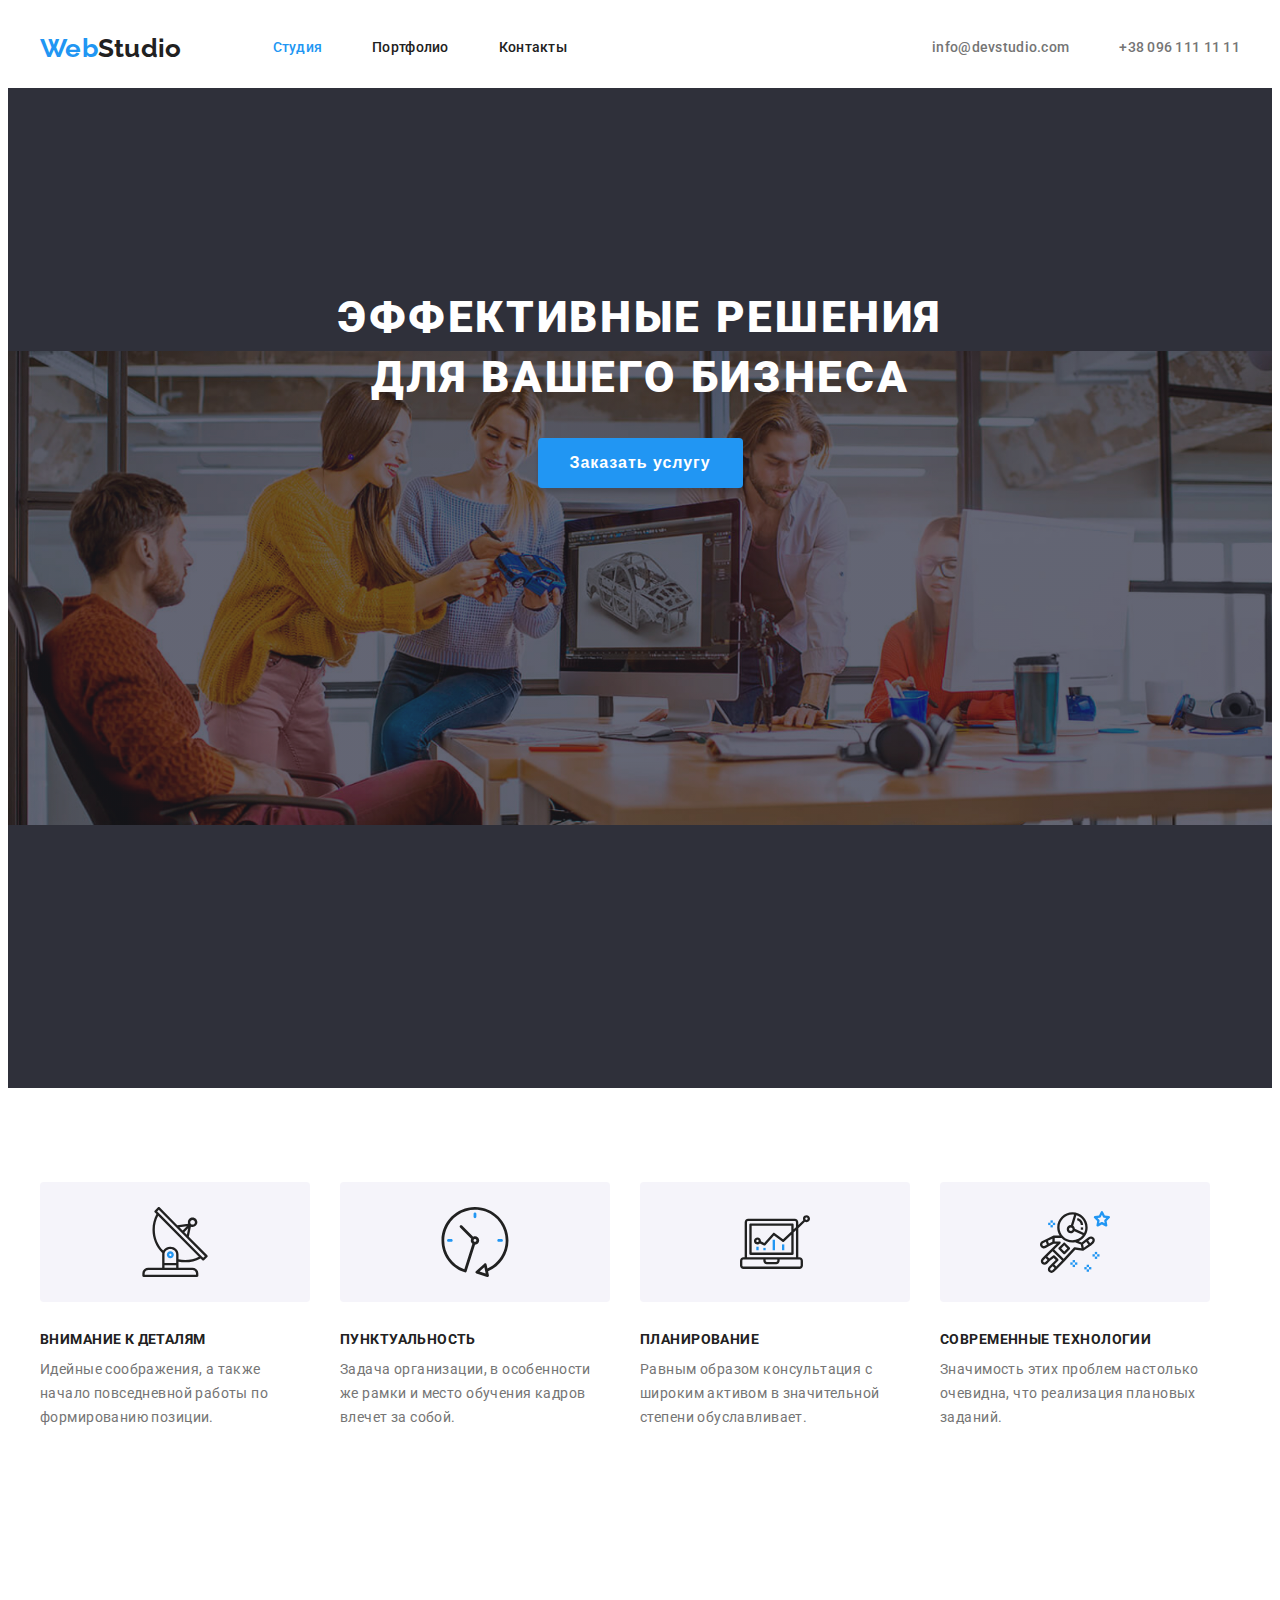
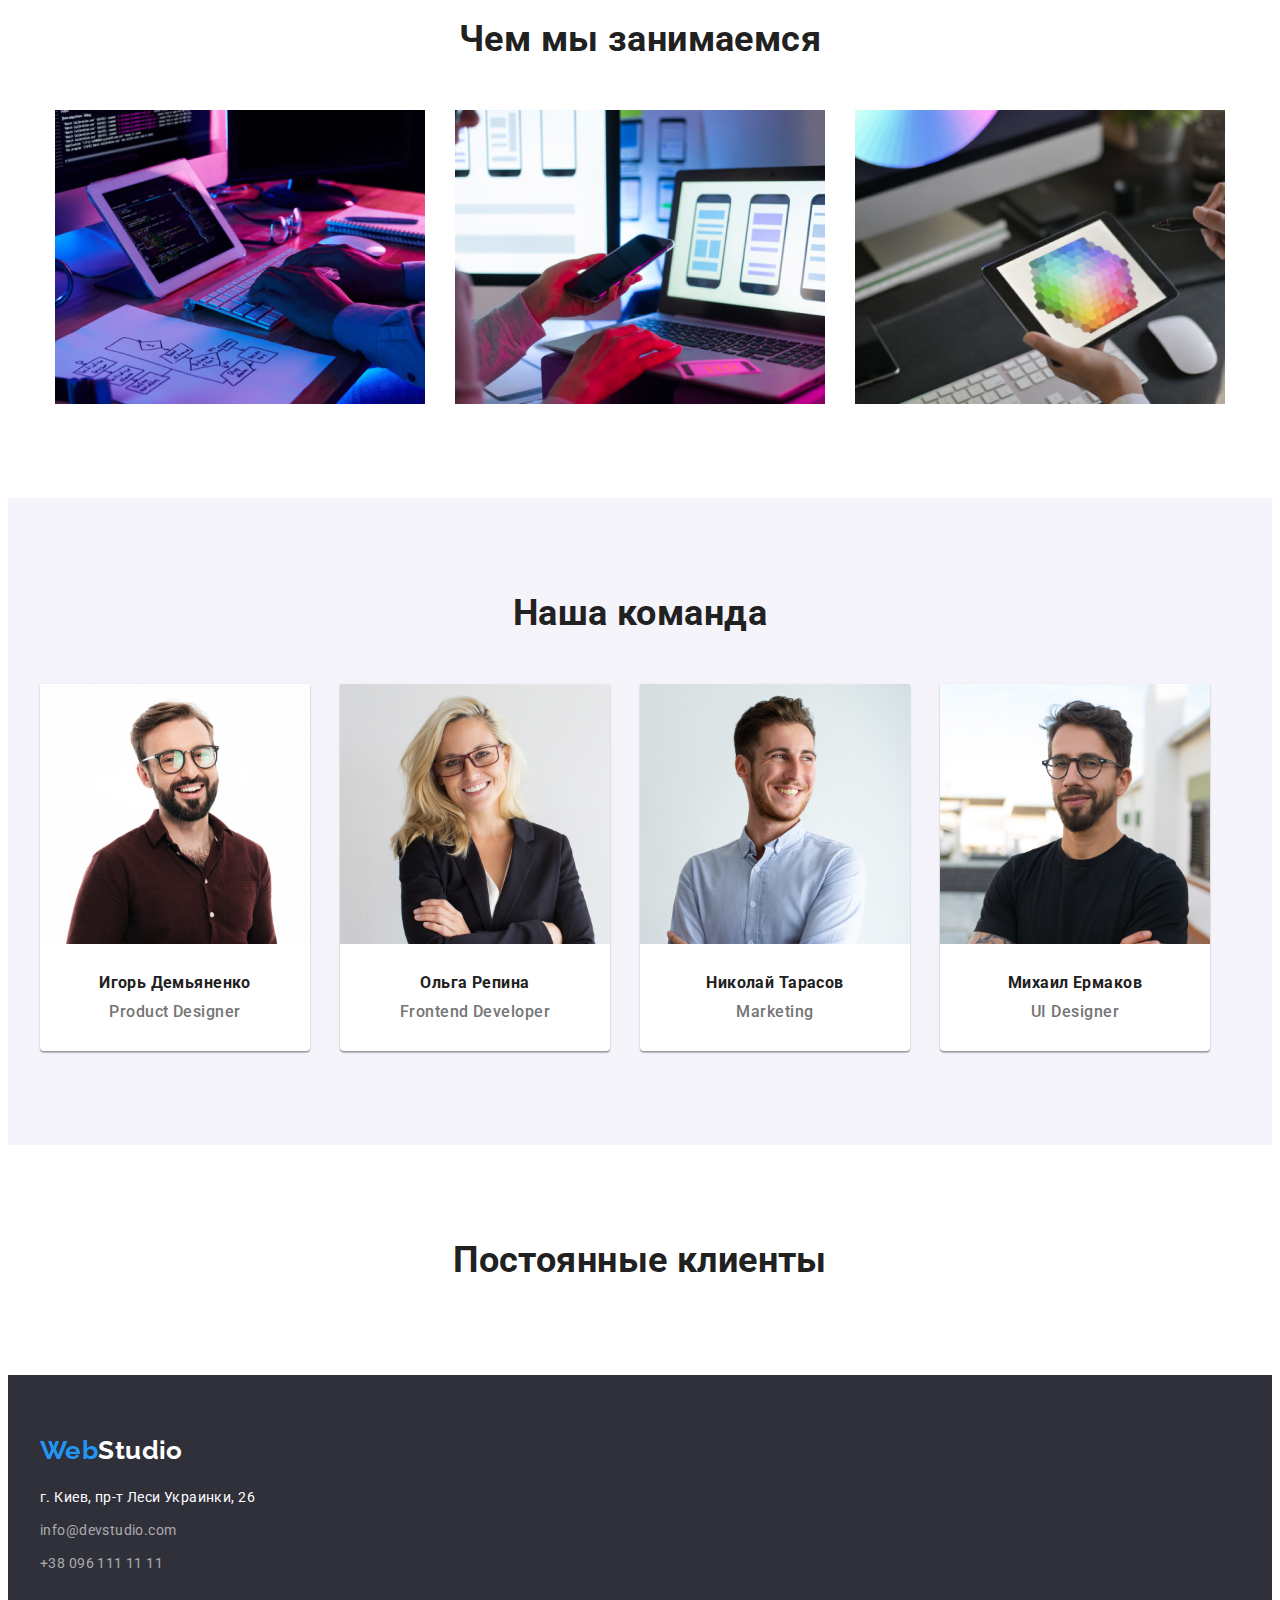
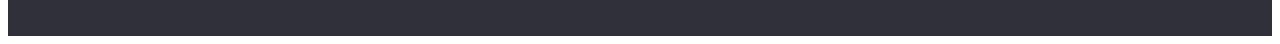
==== index.html @ 13dd937c "section clients added" ====
<!DOCTYPE html>
<html lang="ru">

<head>
    <meta charset="UTF-8">
    <meta name="viewport" content="width=device-width, initial-scale=1.0">
    <title>WebStudio</title>
    <link rel="stylesheet" href="https://cdnjs.cloudflare.com/ajax/libs/modern-normalize/1.0.0/modern-normalize.css"
        integrity="sha512-Zx6MlUMKSVJoQ+83OwhdILe8cSEsCzfqThJd7J/VA2UrK6Ctj85p+xzqfyuNXE5B1k25uUdmJ2OzItbBy9GHAQ=="
        crossorigin="anonymous" />
    <link rel="preconnect" href="https://fonts.gstatic.com">
    <link
        href="https://fonts.googleapis.com/css2?family=Raleway:wght@700&family=Roboto:wght@400;500;700;900&display=swap"
        rel="stylesheet">
    <link rel="stylesheet" href="css/styles.css">
</head>

<body>
    <!--header-->
    <header class="page-header">
        <div class="container">
            <nav class="site-nav">
                <a href="./index.html" class="site-nav-logo"><span class="current">Web</span><span
                        class="primarycolor">Studio</span></a>
                <ul class="list site-nav-pages">
                    <li class="item"><a class="link current" href="#">Студия</a></li>
                    <li class="item"><a class="link primarycolor" href="./portfolio.html">Портфолио</a></li>
                    <li class="item"><a class="link primarycolor" href="#">Контакты</a></li>
                </ul>
                <!--contacts-->
                <ul class="contacts list">
                    <li class="item"><a class="link sitecolor" href="mailto:info@devstudio.com">info@devstudio.com</a>
                    </li>
                    <li class="item"><a class="link sitecolor" href="tel:+380961111111">+38 096 111 11 11</a></li>
                </ul>
            </nav>
        </div>
    </header>

    <!-- main -->
    <main>
        <!--hero  -->
        <section class="section hero">
            <div class="container">
                <div class="hero-content centered">
                    <h1 class="hero-title">Эффективные решения для вашего бизнеса</h1>
                    <button type="button" class="hero-button">Заказать услугу</button>
                </div>
            </div>
        </section>

        <!-- advantages -->
        <section class="section advantages">
            <div class="container ">
                <h2 class="primary-textcolor title">Преимущества</h2>
                <ul class="list advantages-list">
                    <li class="item item-details">
                        <h3 class="advantages-title primary-textcolor">Внимание к деталям</h3>
                        <p>Идейные соображения, а также начало повседневной работы по формированию позиции.</p>
                    </li>
                    <li class="item item-punktuality">
                        <h3 class="advantages-title primary-textcolor"> Пунктуальность</h3>
                        <p>Задача организации, в особенности же рамки и место обучения кадров влечет за собой.</p>
                    </li>
                    <li class="item item-planning">
                        <h3 class="advantages-title primary-textcolor">Планирование</h3>
                        <p>Равным образом консультация с широким активом в значительной степени обуславливает.</p>
                    </li>
                    <li class="item item-moderntech">
                        <h3 class="advantages-title primary-textcolor">Современные технологии</h3>
                        <p>Значимость этих проблем настолько очевидна, что реализация плановых заданий.</p>
                    </li>
                </ul>
            </div>
        </section>

        <!--what we do-->
        <section class="section what-we-do">
            <div class="container">
                <h2 class="primary-textcolor what-we-do-title">Чем мы занимаемся</h2>
                <ul class="list">
                    <li class="item"><img src="./images/studio/whatwedo1.jpg" alt="desktop decisions" width="370"
                            height="294"></li>
                    <li class="item"><img src="./images/studio/whatwedo2.jpg" alt="mobile decisions" width="370"
                            height="294"></li>
                    <li class="item"><img src="./images/studio/whatwedo3.jpg" alt="tablet decisions" width="370"
                            height="294"></li>
                </ul>
            </div>
        </section>

        <!--our team-->
        <section class="section our-team">
            <div class="container">
                <h2 class="primary-textcolor  our-team-title">Наша команда</h2>
                <ul class="our-team-list list">
                    <li class="centered item">
                        <img src="./images/studio/team1.jpg" alt="фото Игоря Демьяненко" width="270" height="260">
                        <div class="ourteam-text-block">
                            <h3 class="primary-textcolor title">Игорь Демьяненко </h3>
                            <p class="our-team-description" lang="en"> Product Designer </p>
                        </div>
                    </li>
                    <li class="centered item">
                        <img src="./images/studio//team2.jpg" alt="фото Ольги Репиной" width="270" height="260">
                        <div class="ourteam-text-block">
                            <h3 class="primary-textcolor title">Ольга Репина </h3>
                            <p class="our-team-description" lang="en">Frontend Developer</p>
                        </div>
                    </li>
                    <li class="centered item">
                        <img src="./images/studio//team3.jpg" alt="фото Николая Тарасова" width="270" height="260">
                        <div class="ourteam-text-block">
                            <h3 class="primary-textcolor title">Николай Тарасов </h3>
                            <p class="our-team-description" lang="en">Marketing </p>
                        </div>
                    </li>
                    <li class="centered item">
                        <img src="./images/studio/team4.jpg" alt="фото Михаила Ермакова" width="270" height="260">
                        <div class="ourteam-text-block">
                            <h3 class="primary-textcolor title">Михаил Ермаков</h3>
                            <p class="our-team-description" lang="en">UI Designer</p>
                        </div>
                    </li>
                </ul>
            </div>
        </section>

        <section class="section clients">
            <div class="container">
                <h2 class="primary-textcolor">Постоянные клиенты</h2>
                <ul class="list">
                    <li><a href=""></a></li>
                    <li><a href=""></a></li>
                    <li><a href=""></a></li>
                    <li><a href=""></a></li>
                    <li><a href=""></a></li>
                    <li><a href=""></a></li>
                </ul>
            </div>
        </section>

    </main>

    <!--footer-->
    <footer class="footer">
        <div class="container">
            <a href="./index.html" class="site-nav-logo"><span class="current">Web</span>Studio</a>
            <address class="footer-adress fontstyle-norm">
                <p class="footer-mainaddress">г. Киев, пр-т Леси Украинки, 26</p>
                <ul class="footer-address-list list">
                    <li><a href="mailto:info@devstudio.com">info@devstudio.com</a></li>
                    <li><a href="tel:+380961111111">+38 096 111 11 11</a></li>
                </ul>
            </address>
        </div>
    </footer>

</body>

</html>
---- css/styles.css ----
/* css переменные */
:root {
  --primary-text-color: #212121;
  --text-color: #757575;
  --hero-title: #ffffff;
  --whitecolor: #ffffff;
  --accent-color: #2196f3;
  --address-color: rgba(255, 255, 255, 0.6);

  --primary-bg-color: #ffffff;
  --second-bg-color: #2f303a;
  --third-bg-color: #F5F4FA;
  --hero-gredient: rgba(47, 48, 58, 0.4);
  --filter-btn-bg-color: #F5F4FA;

  --border-color-portfolio: #EEEEEE;

  --normal-font-size: 14px;
}

/* сброс маркеров списка */
.list {
  list-style: none;
  padding: 0;
  margin: 0;
}

/* сброс декораций cсылок */
a {
  display: block;
  text-decoration: none;
  color: var(--primary-text-color);
}

img {
  display: block;
  max-width: 100%;
  height: auto;
  /* outline: 1px solid red; */
}

.current {
  color: var(--accent-color);
}

.sitecolor {
  color: var(--text-color);
}

.fontstyle-norm {
  font-style: normal;
}

.primary-textcolor {
  color: var(--primary-text-color);
}

/* class for centering all content for parent block */
.centered {
  text-align: center;
}

button {
  cursor: pointer;
}

/* body */
body {
  background-color: var(--primary-bg-color);
  color: var(--text-color);

  font-family: Roboto, sans-serif;
  font-size: var(--normal-font-size);
  line-height: 1.71;
  letter-spacing: 0.03em;
}

h2 {
  font-size: 36px;
  font-weight: bold;
  line-height: 1.17;
  text-align: center;
}

h3 {
  font-size: 14px;
  font-weight: bold;
  line-height: 1.14;
  text-transform: uppercase;
}

h2,
h3,
p {
  margin-top: 0;
  margin-bottom: 0;
}

.container {
  margin: 0 auto;
  width: 1200px;
  padding-left: 15px;
  padding-right: 15px;
  /* text-align: center; */
  /* outline: 1px solid firebrick; */
}

.section {
  padding-bottom: 94px;
  padding-top: 94px;
  /* outline: 1px solid salmon; */
}

/* header */
.list a:hover,
.list a:focus,
.footer address a:hover,
.footer address a:focus {
  color: var(--accent-color);
}

/* site-nav */
.site-nav {
  display: flex;
  align-items: center;
}

.site-nav-pages {
  display: flex;
}

.site-nav-pages .item:not(:last-child) {
  margin-right: 50px;
}

/* .site-nav-pages .item + .item{
  margin-left: 50px;
} */

.site-nav .link {
  display: block;
  padding-top: 32px;
  padding-bottom: 32px;
}

/* site logo */
.site-nav-logo {
  display: block;
  margin-right: 91px;

  font-family: Raleway, sans-serif;
  font-weight: bold;
  font-size: 26px;
  line-height: 1.19;
}

.contacts {
  display: flex;
  margin-left: auto;
}

.contacts .item+.item {
  margin-left: 50px;
}

/* всем у кого сверху по-соседству класс item */

/* site navigation */
.site-nav,
.contacts {
  font-weight: 500;
  line-height: 1.14;
  letter-spacing: 0.02em;
}

/* hero */
.hero {
  height: 600px;
  max-width: 1600px;
  padding-top: 200px;
  padding-bottom: 200px;
  margin-left: auto;
  margin-right: auto;

  background-color: var(--second-bg-color);
  background-image: linear-gradient(to right,
      var(--hero-gredient),
      var(--hero-gredient)),
    url(../images/studio/ourteam.jpg);
  background-repeat: no-repeat;
  background-position: center;
  background-size: contain;
}

.hero-content {
  width: 696px;
  margin: 0 auto;
}

/* h1 hero */
.hero-title {
  margin-top: 0;
  margin-bottom: 30px;

  color: var(--hero-title);

  font-weight: 900;
  font-size: 44px;
  line-height: 1.36;
  text-align: center;
  letter-spacing: 0.06em;
  text-transform: uppercase;
}

.hero-button {
  min-width: 200px;
  border: 0;
  border-radius: 4px;

  padding-top: 10px;
  padding-bottom: 10px;
  padding-left: 32px;
  padding-right: 32px;

  color: var(--whitecolor);
  background-color: var(--accent-color);
  box-shadow: 0px 4px 4px rgba(0, 0, 0, 0.15);

  font-weight: bold;
  font-size: 16px;
  line-height: 1.87;
  align-items: center;
  text-align: center;
  letter-spacing: 0.06em;
}

/* advantages */
.advantages .title {
  display: none;
}

.advantages-list {
  display: flex;
}

.advantages .item {
  width: 270px;
}

.advantages-title {
  margin-bottom: 10px;
}

.advantages .item+.item {
  margin-left: 30px;
}

.advantages-list .item::before {
  display: block;
  content: "";
  height: 120px;
  width: 270px;
  margin-bottom: 30px;
  border-radius: 4px;

  background-color: var(--filter-btn-bg-color);
  /* background-size: contain; */
  background-repeat: no-repeat;
  background-position: center;
}

.item-details::before{
  background-image: url(../images/studio/advantages-antenna.svg);
}

.item-punktuality::before {
  background-image: url(../images/studio/advantages-clock.svg);
}

.item-planning::before {
  background-image: url(../images/studio/advantages-diagram.svg);
}

.item-moderntech::before {
  background-image: url(../images/studio/advantages-astronaut.svg);
}


/* what we do section*/
.what-we-do .list {
  display: flex;
  justify-content: center;
}

.what-we-do .item:not(:last-child) {
  margin-right: 30px;
}

.what-we-do-title,
.our-team-title {
  margin-bottom: 50px;
}

/* our team */
.our-team {
  padding-top: 94px;
  padding-bottom: 94px;
  background-color: var(--third-bg-color);
}

.our-team-list {
  display: flex;
}

.our-team-list .item {
  background-color: var(--whitecolor);
  box-shadow: 0px 1px 3px rgba(0, 0, 0, 0.12),
    0px 1px 1px rgba(0, 0, 0, 0.14),
    0px 2px 1px rgba(0, 0, 0, 0.2);
  border-radius: 0px 0px 4px 4px;
}

.ourteam-text-block {
  padding-top: 30px;
  padding-bottom: 30px;
}

.our-team .item:not(:last-child) {
  margin-right: 30px;
}

.our-team-list .title{
  font-size: 16px;
  text-transform: unset;
  margin-bottom: 10px;
}

.our-team-description {
  font-size: 16px;
  font-weight: 500;
  line-height: 1.19;
  letter-spacing: 0.03em;
}

/* clients */


/* footer */
.footer {
  background-color: var(--second-bg-color);
  padding-top: 60px;
  padding-bottom: 60px;
}

.footer,
.footer a {
  color: var(--whitecolor);
}

.footer-address-list a {
  color: var(--address-color)
}

.footer .site-nav-logo {
  margin-right: 0;
  margin-bottom: 20px;
}

.footer-mainaddress,
.footer-address-list li:first-child {
  margin-bottom: 9px;
}

/* portfolio styles */
.portfolio button:hover,
.portfolio button:focus {
  background-color: var(--accent-color);
  color: var(--whitecolor);
}

.portfolio h1 {
  display: none;
}

/* filter buttons */
.filter-list {
  display: flex;
  justify-content: center;
  margin-bottom: 50px;

}

.filter-list .item:not(:last-child) {
  margin-right: 8px;
}

.filter-list button {
  color: var(--primary-text-color);
  background-color: var(--filter-btn-bg-color);
  font-weight: 500;
  font-size: 16px;
  line-height: 1.63;
  text-align: center;

  border: 0;
  border-radius: 4px;
  min-width: 73px;
  padding-left: 22px;
  padding-right: 22px;
  padding-top: 6px;
  padding-bottom: 6px;
}

.filter-list li:first-child button {
  background-color: var(--accent-color);
  color: var(--whitecolor);
}

.portfolio-items .title {
  font-weight: bold;
  font-size: 18px;
  line-height: 2;
  letter-spacing: 0.06em;
  text-align: left;
}

.portfolio-items {
  display: flex;
  flex-wrap: wrap;
  margin: -15px;
}

/* задаем для детей суммируемый марджин и у родителя минусовой */
.portfolio-items .item {
  width: 370px;
  margin: 15px;

  border: 1px solid var(--border-color-portfolio);

  /* width: calc((100%-60px)/3); */
  /* margin-right: 30px;
  margin-bottom: 30px; */
  /* outline: 1px solid green; */
}

/* у каждого 3го правый марджин 0 */
.portfolio-items .item:nth-child(3n) {
  margin-right: 0;
}

/* у последних 3х элементов */
.portfolio-items .item:nth-last-child(-n+3) {
  margin-bottom: 0;
}

.portfolio-text-block {
  padding-top: 20px;
  padding-bottom: 20px;
  padding-left: 24px;
  padding-right: 24px;
}

.portfolio-description {
  margin-top: 4px;

  color: var(--text-color);
  font-size: 16px;
  line-height: 1.88;
}
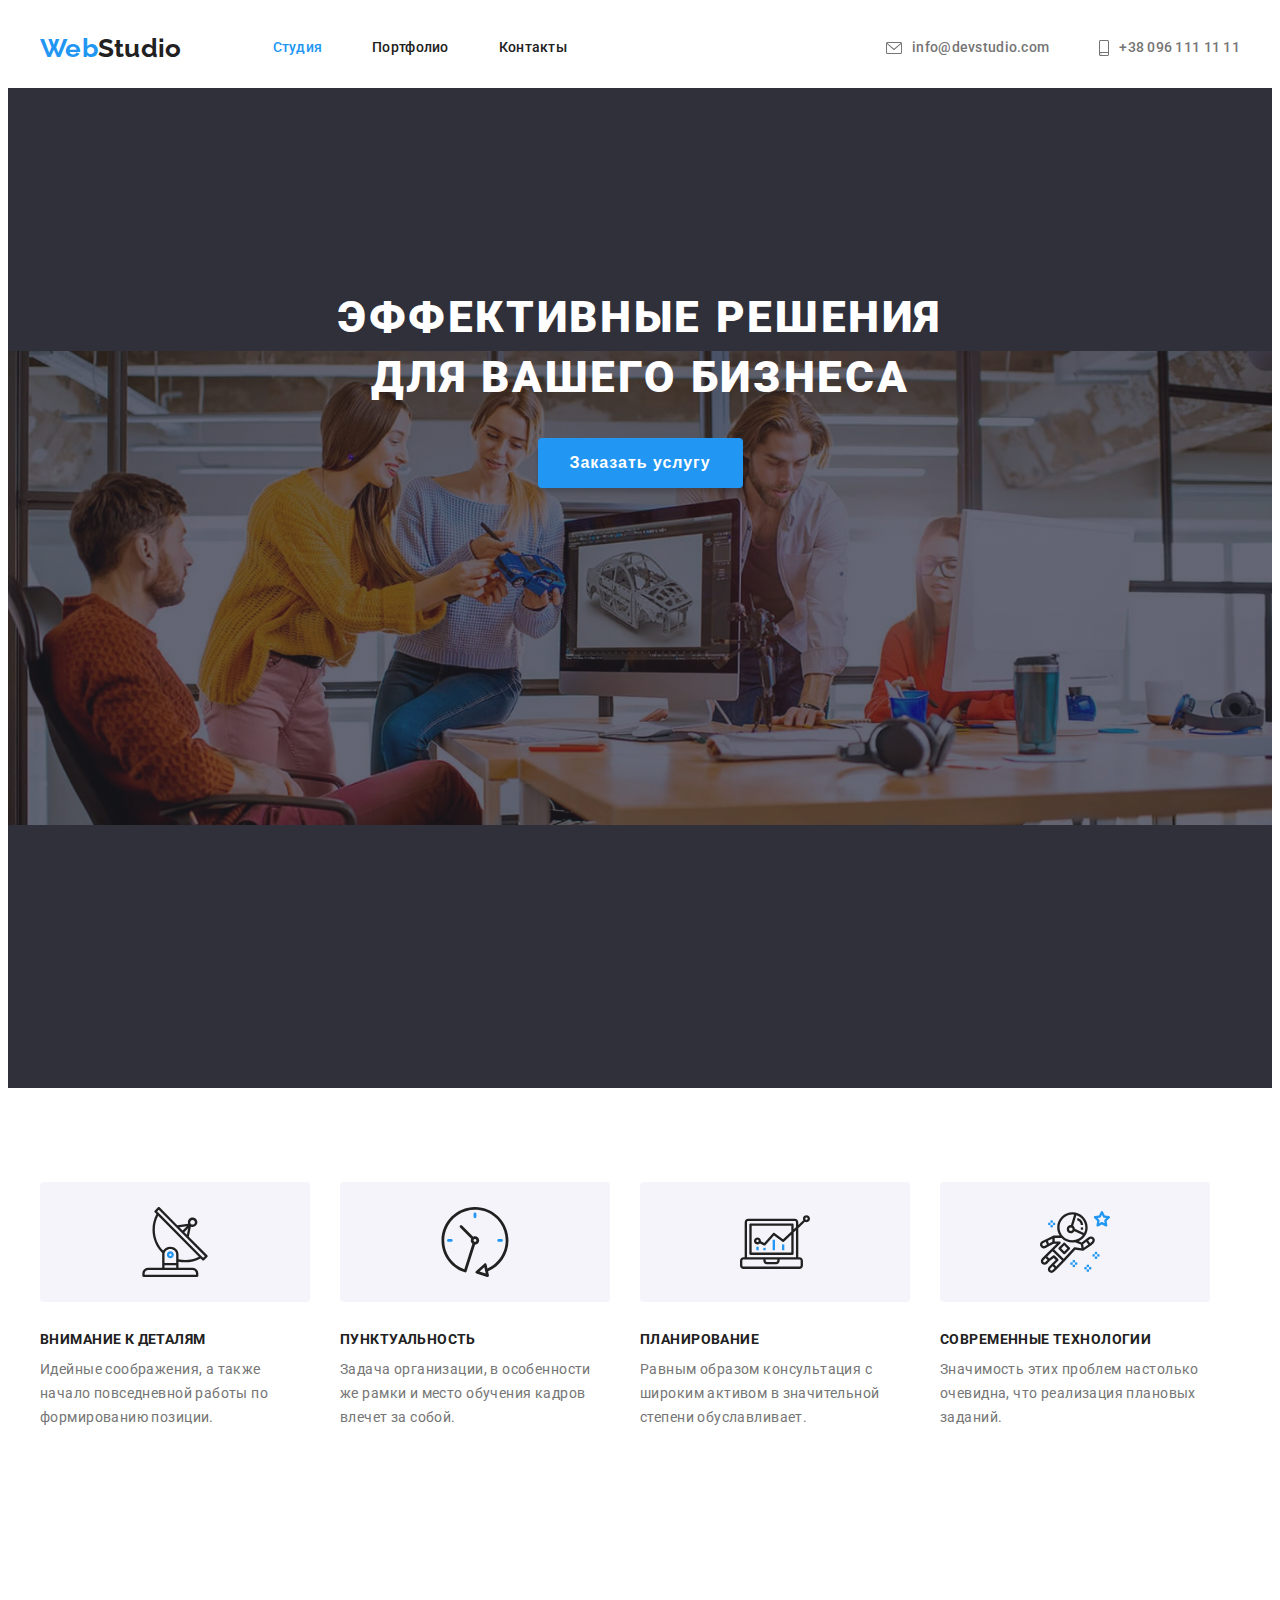
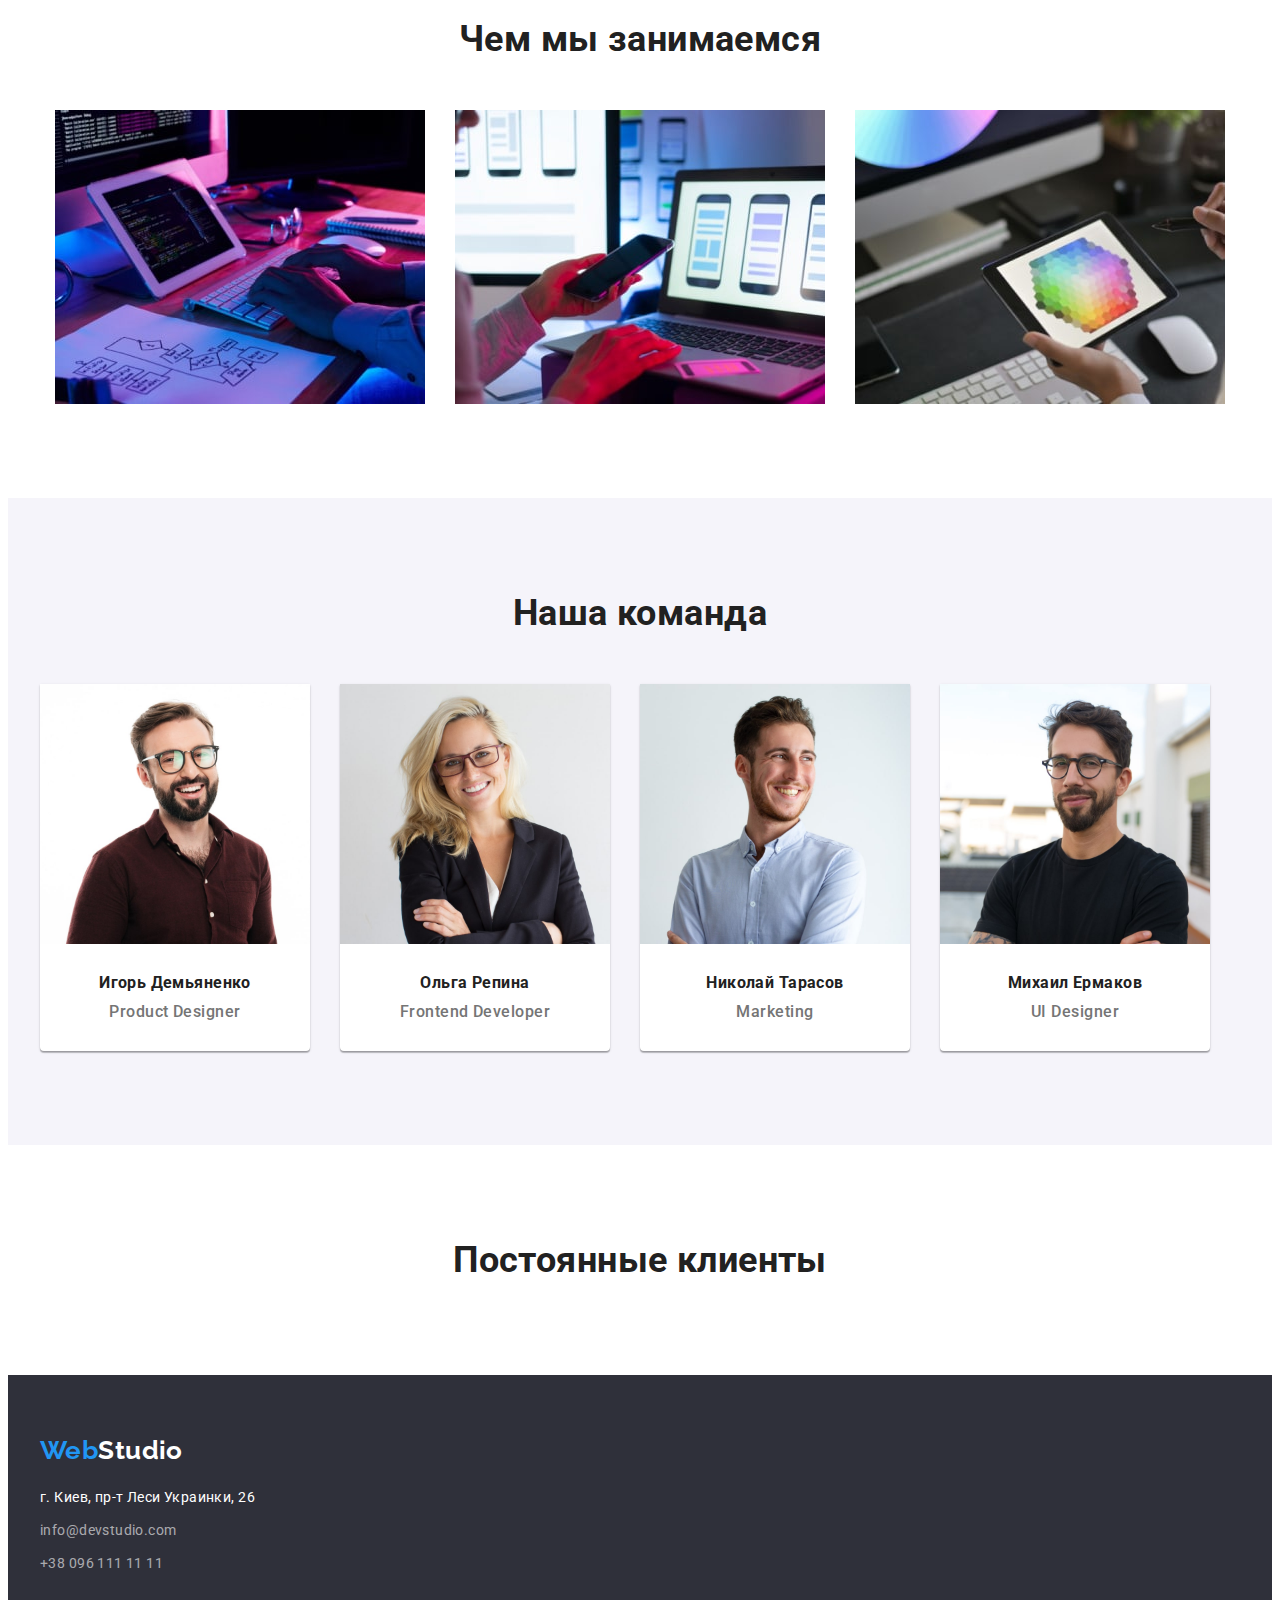
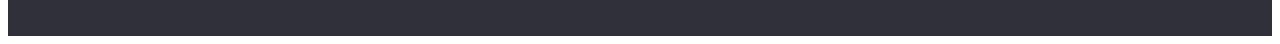
==== commit 27000a33: "added icons to contacts" ====
--- a/index.html
+++ b/index.html
@@ -29,9 +29,9 @@
                 </ul>
                 <!--contacts-->
                 <ul class="contacts list">
-                    <li class="item"><a class="link sitecolor" href="mailto:info@devstudio.com">info@devstudio.com</a>
+                    <li class="item"><a class="link sitecolor mail" href="mailto:info@devstudio.com">info@devstudio.com</a>
                     </li>
-                    <li class="item"><a class="link sitecolor" href="tel:+380961111111">+38 096 111 11 11</a></li>
+                    <li class="item"><a class="link sitecolor phone" href="tel:+380961111111">+38 096 111 11 11</a></li>
                 </ul>
             </nav>
         </div>
--- a/css/styles.css
+++ b/css/styles.css
@@ -159,6 +159,29 @@
   margin-left: auto;
 }
 
+.contacts .mail, .contacts .phone{
+  display: flex;
+  align-items: center;
+}
+.mail::before {
+  content: "";
+  
+  width: 16px;
+  height: 12px;
+  background-image: url("../images/studio/envelope.svg");
+  margin-right: 10px; 
+}
+
+.phone::before {
+  content: "";
+  
+  width: 10px;
+  height: 16px;
+  background-image: url("../images/studio/smartphone.svg");
+  margin-right: 10px;
+}
+
+
 .contacts .item+.item {
   margin-left: 50px;
 }
@@ -269,7 +292,7 @@
   background-position: center;
 }
 
-.item-details::before{
+.item-details::before {
   background-image: url(../images/studio/advantages-antenna.svg);
 }
 
@@ -329,7 +352,7 @@
   margin-right: 30px;
 }
 
-.our-team-list .title{
+.our-team-list .title {
   font-size: 16px;
   text-transform: unset;
   margin-bottom: 10px;
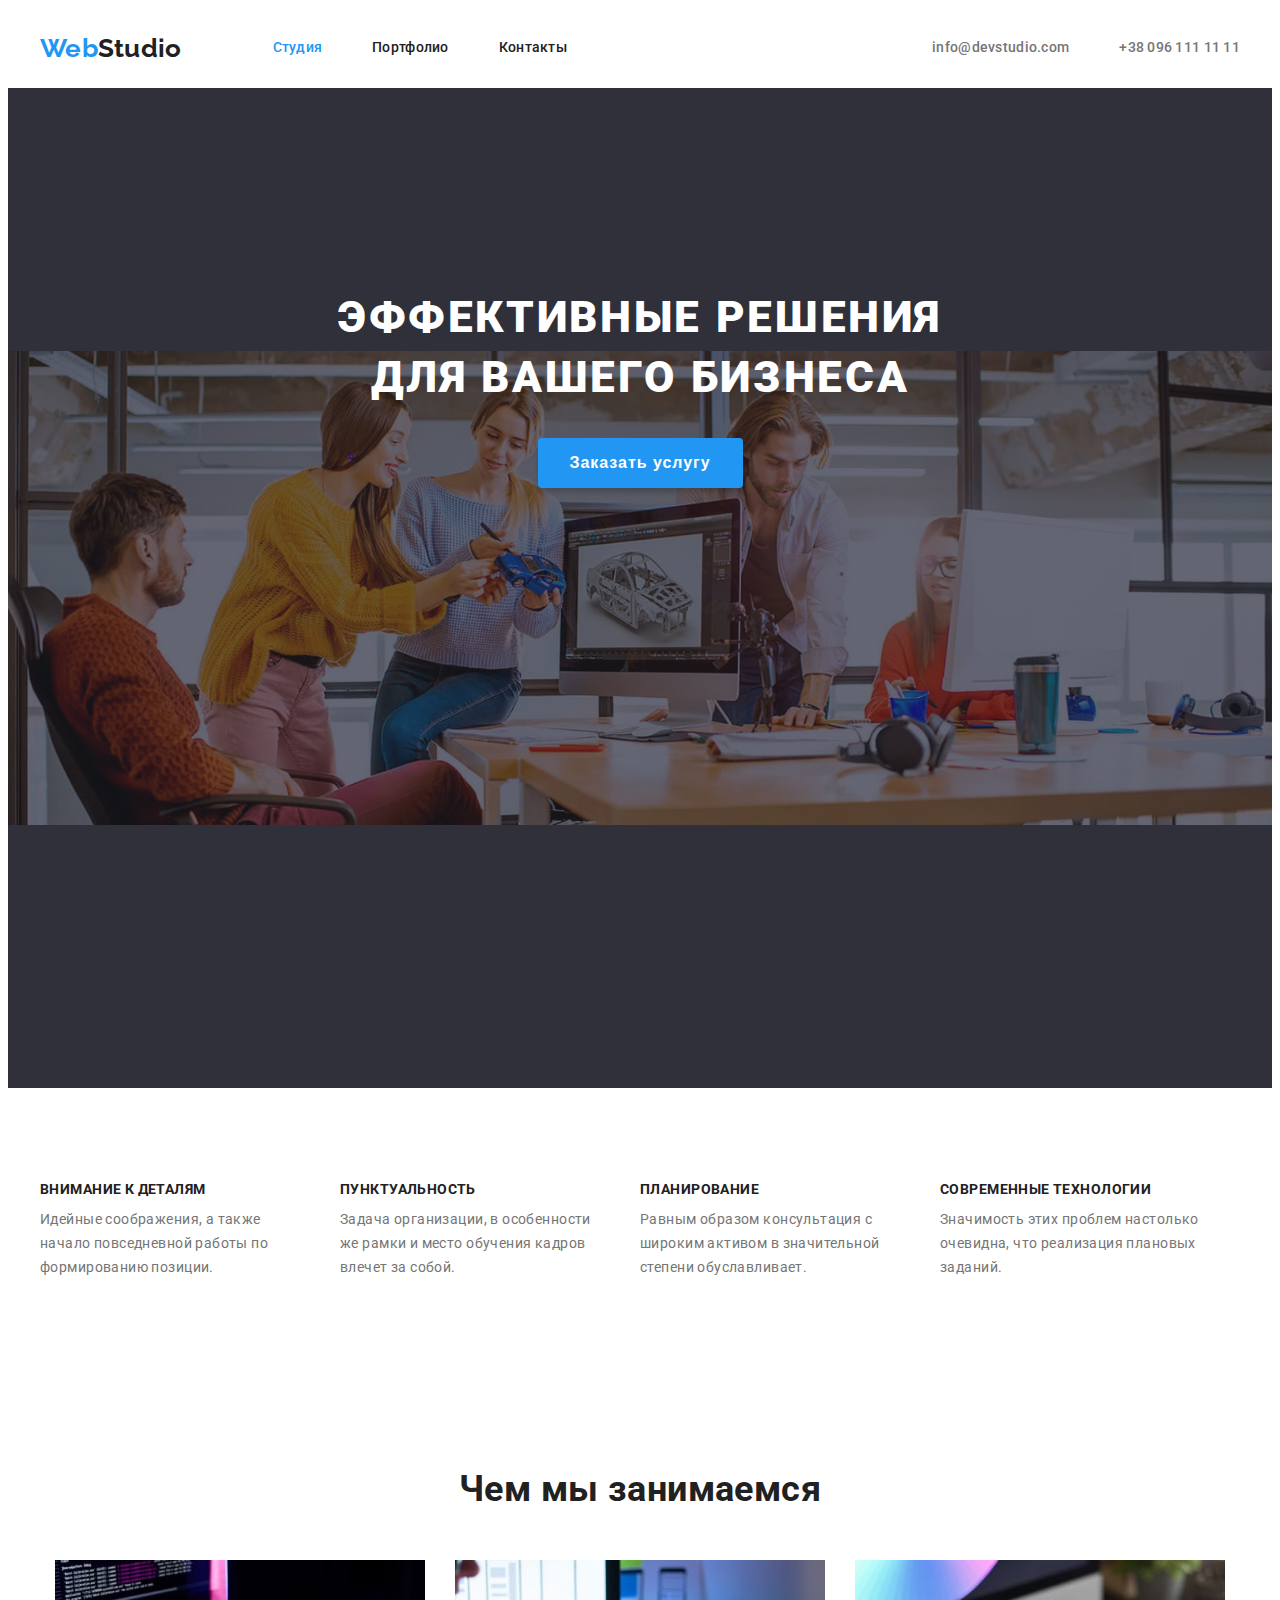
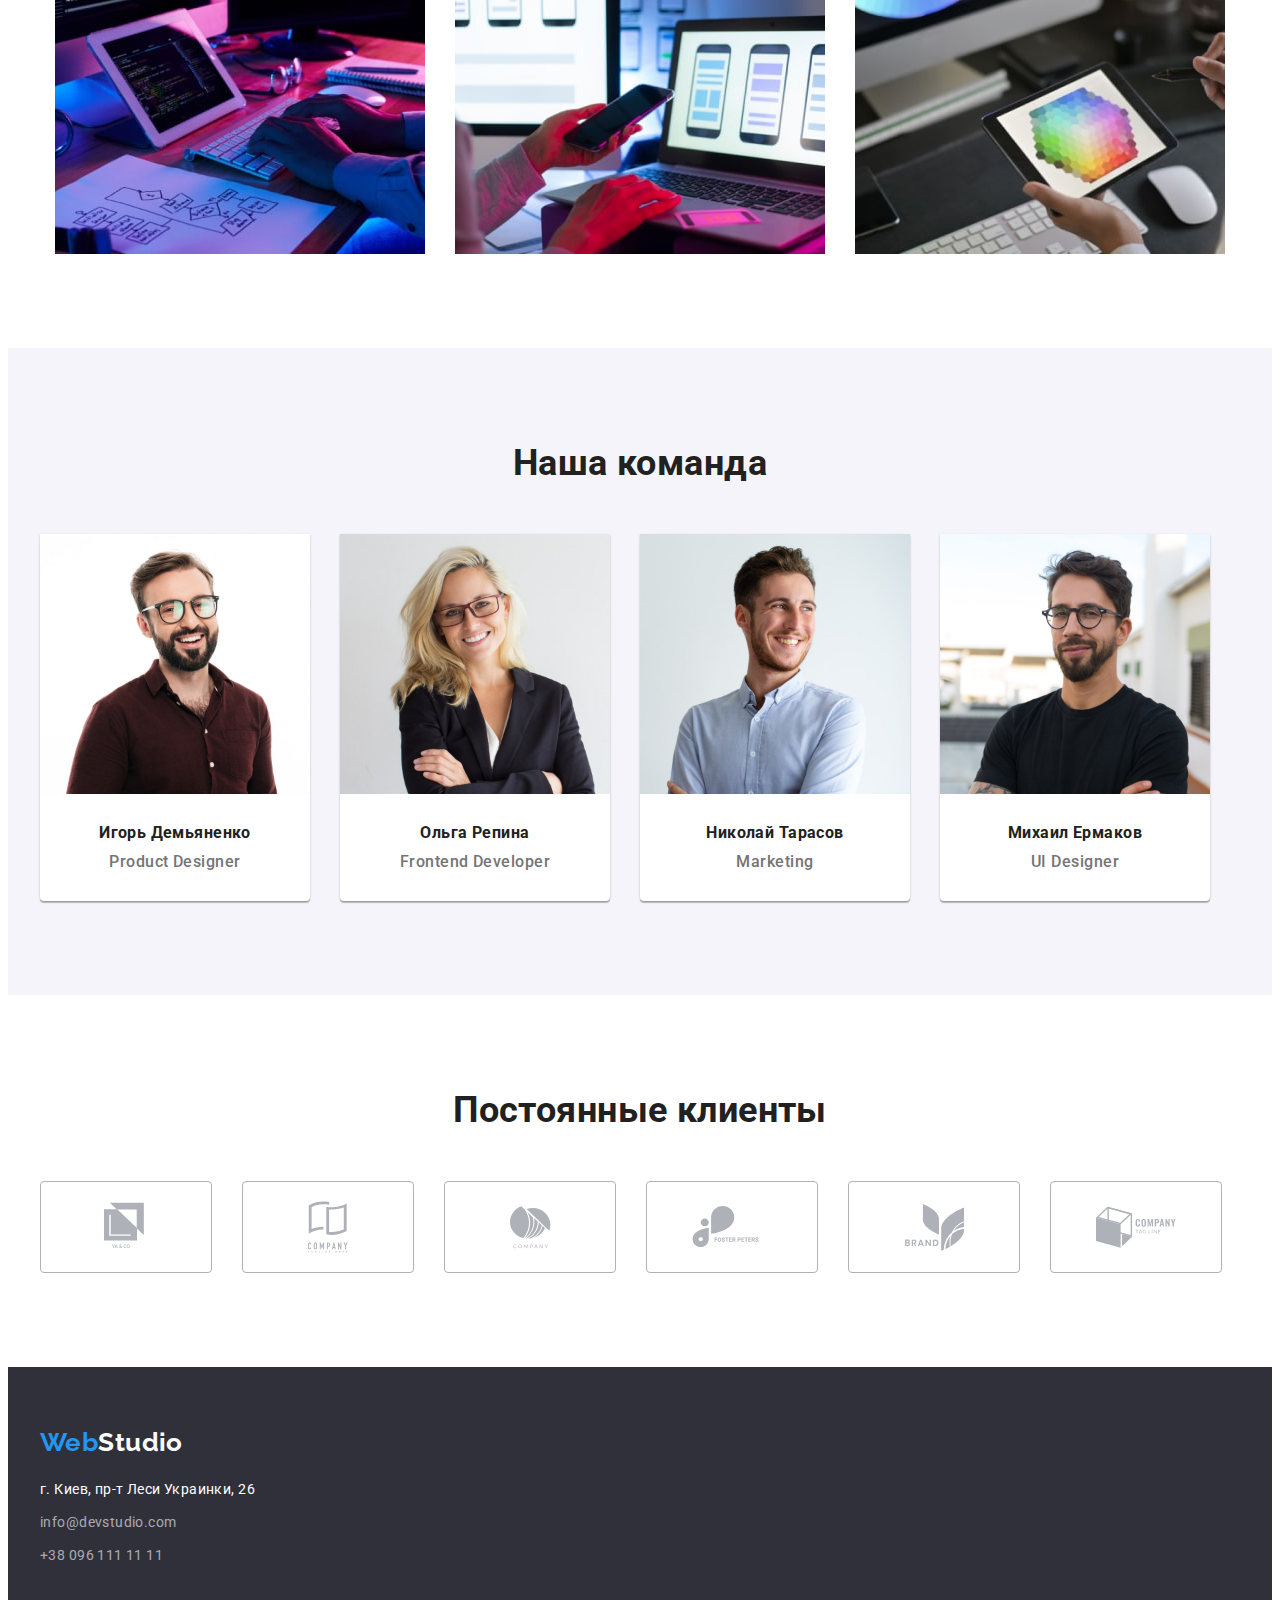
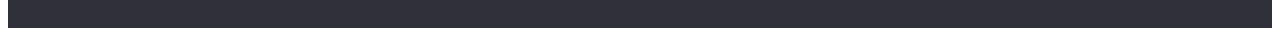
==== commit 2653165c: "clients block added" ====
--- a/index.html
+++ b/index.html
@@ -29,7 +29,8 @@
                 </ul>
                 <!--contacts-->
                 <ul class="contacts list">
-                    <li class="item"><a class="link sitecolor mail" href="mailto:info@devstudio.com">info@devstudio.com</a>
+                    <li class="item"><a class="link sitecolor mail"
+                            href="mailto:info@devstudio.com">info@devstudio.com</a>
                     </li>
                     <li class="item"><a class="link sitecolor phone" href="tel:+380961111111">+38 096 111 11 11</a></li>
                 </ul>
@@ -128,14 +129,51 @@
 
         <section class="section clients">
             <div class="container">
-                <h2 class="primary-textcolor">Постоянные клиенты</h2>
-                <ul class="list">
-                    <li><a href=""></a></li>
-                    <li><a href=""></a></li>
-                    <li><a href=""></a></li>
-                    <li><a href=""></a></li>
-                    <li><a href=""></a></li>
-                    <li><a href=""></a></li>
+                <h2 class="primary-textcolor clients-title">Постоянные клиенты</h2>
+                <ul class="list client-list">
+                    <li class="client-list-item">
+                        <a href="#" class="client-link">
+                            <svg class="clients-icon" width="44" height="50">
+                                <use href="./images/main-sprites.svg#icon-clients-logo1"></use>
+                            </svg>
+                        </a>
+                    </li>
+                    <li class="client-list-item">
+                        <a href="#" class="client-link">
+                            <svg class="clients-icon" width="40" height="52">
+                                <use href="./images/main-sprites.svg#icon-clients-logo2" ></use>
+                            </svg>
+                        </a>
+                    </li>
+                    <li class="client-list-item">
+                        <a href="#" class="client-link">
+                            <svg class="clients-icon" width="41" height="43">
+                                <use href="./images/main-sprites.svg#icon-clients-logo3"></use>
+                            </svg>
+                        </a>
+                    </li>
+                    <li class="client-list-item">
+                        <a href="#" class="client-link">
+                            <svg class="clients-icon" width="80" height="42">
+                                <use href="./images/main-sprites.svg#icon-clients-logo4"></use>
+                            </svg>
+                        </a>
+                    </li>
+                    <li class="client-list-item">
+                        <a href="#" class="client-link">
+                            <svg class="clients-icon" width="59" height="47">
+                                <use href="./images/main-sprites.svg#icon-clients-logo5" ></use>
+                            </svg>
+                        </a>
+                    </li>
+                    <li class="client-list-item">
+                        <a href="#" class="client-link">
+                            <svg class="clients-icon" width="80" height="45">
+                                <use href="./images/main-sprites.svg#icon-clients-logo6"></use>
+                            </svg>
+                        </a>
+                    </li>
+
                 </ul>
             </div>
         </section>
--- a/css/styles.css
+++ b/css/styles.css
@@ -16,6 +16,9 @@
   --border-color-portfolio: #EEEEEE;
 
   --normal-font-size: 14px;
+
+  --logo-color: #AFB1B8;
+
 }
 
 /* сброс маркеров списка */
@@ -159,28 +162,10 @@
   margin-left: auto;
 }
 
-.contacts .mail, .contacts .phone{
+/* .contacts .mail, .contacts .phone{
   display: flex;
   align-items: center;
-}
-.mail::before {
-  content: "";
-  
-  width: 16px;
-  height: 12px;
-  background-image: url("../images/studio/envelope.svg");
-  margin-right: 10px; 
-}
-
-.phone::before {
-  content: "";
-  
-  width: 10px;
-  height: 16px;
-  background-image: url("../images/studio/smartphone.svg");
-  margin-right: 10px;
-}
-
+} */
 
 .contacts .item+.item {
   margin-left: 50px;
@@ -278,37 +263,6 @@
   margin-left: 30px;
 }
 
-.advantages-list .item::before {
-  display: block;
-  content: "";
-  height: 120px;
-  width: 270px;
-  margin-bottom: 30px;
-  border-radius: 4px;
-
-  background-color: var(--filter-btn-bg-color);
-  /* background-size: contain; */
-  background-repeat: no-repeat;
-  background-position: center;
-}
-
-.item-details::before {
-  background-image: url(../images/studio/advantages-antenna.svg);
-}
-
-.item-punktuality::before {
-  background-image: url(../images/studio/advantages-clock.svg);
-}
-
-.item-planning::before {
-  background-image: url(../images/studio/advantages-diagram.svg);
-}
-
-.item-moderntech::before {
-  background-image: url(../images/studio/advantages-astronaut.svg);
-}
-
-
 /* what we do section*/
 .what-we-do .list {
   display: flex;
@@ -320,7 +274,8 @@
 }
 
 .what-we-do-title,
-.our-team-title {
+.our-team-title,
+.clients-title {
   margin-bottom: 50px;
 }
 
@@ -367,6 +322,45 @@
 
 /* clients */
 
+
+
+ul.client-list {
+  display: flex;
+}
+
+li.client-list-item {
+  display: flex;
+  align-items: center;
+  justify-content: center;
+
+  width: 170px;
+  height: 90px;
+  border: 1px solid var(--logo-color);
+  border-radius: 4px;
+}
+
+li.client-list-item:not(:last-child) {
+  margin-right: 30px;
+}
+
+a.client-link {
+  display: flex;
+  align-items: center;
+  justify-content: center;
+  width: 100%;
+  height: 100%;
+  color: var(--logo-color);
+}
+
+.clients-icon {
+  fill: currentColor;
+}
+
+.client-list-item:hover,
+.client-list-item:focus{
+  color: var(--accent-color);
+  border-color: var(--accent-color)
+}
 
 /* footer */
 .footer {
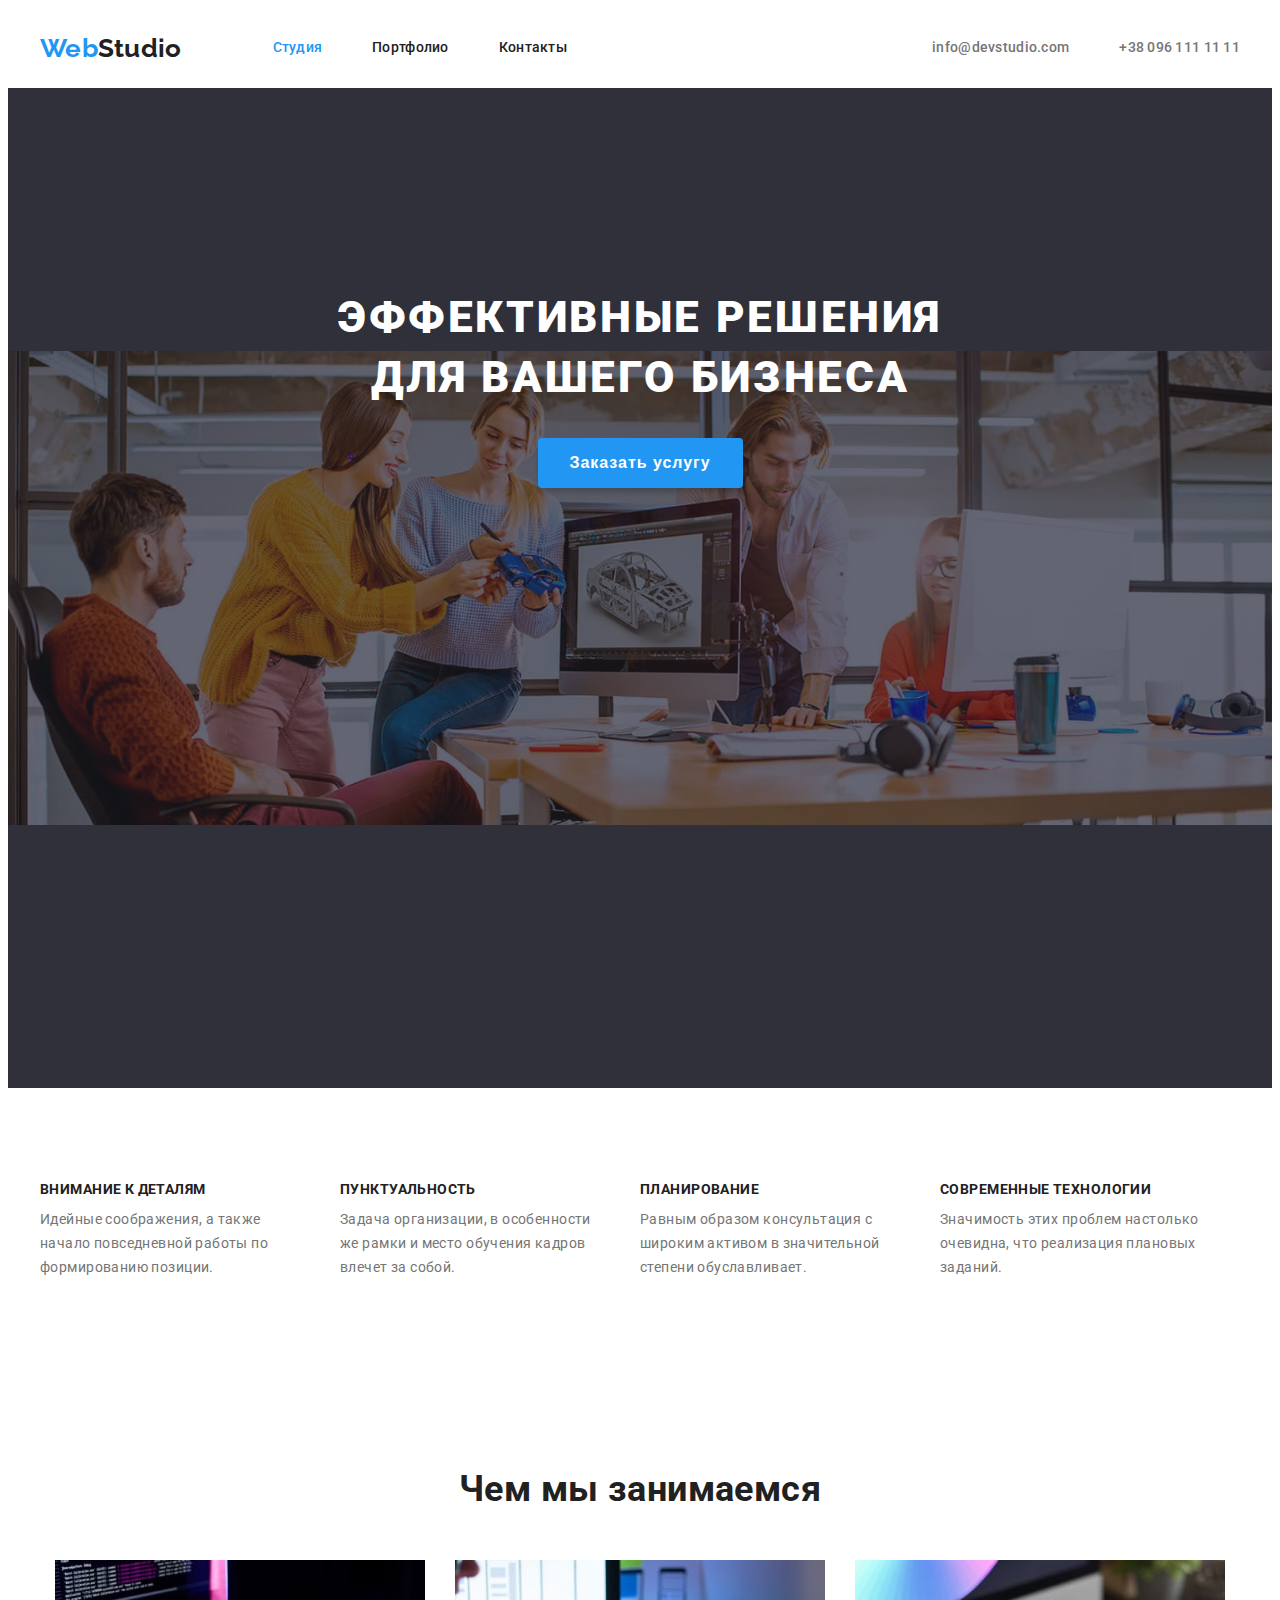
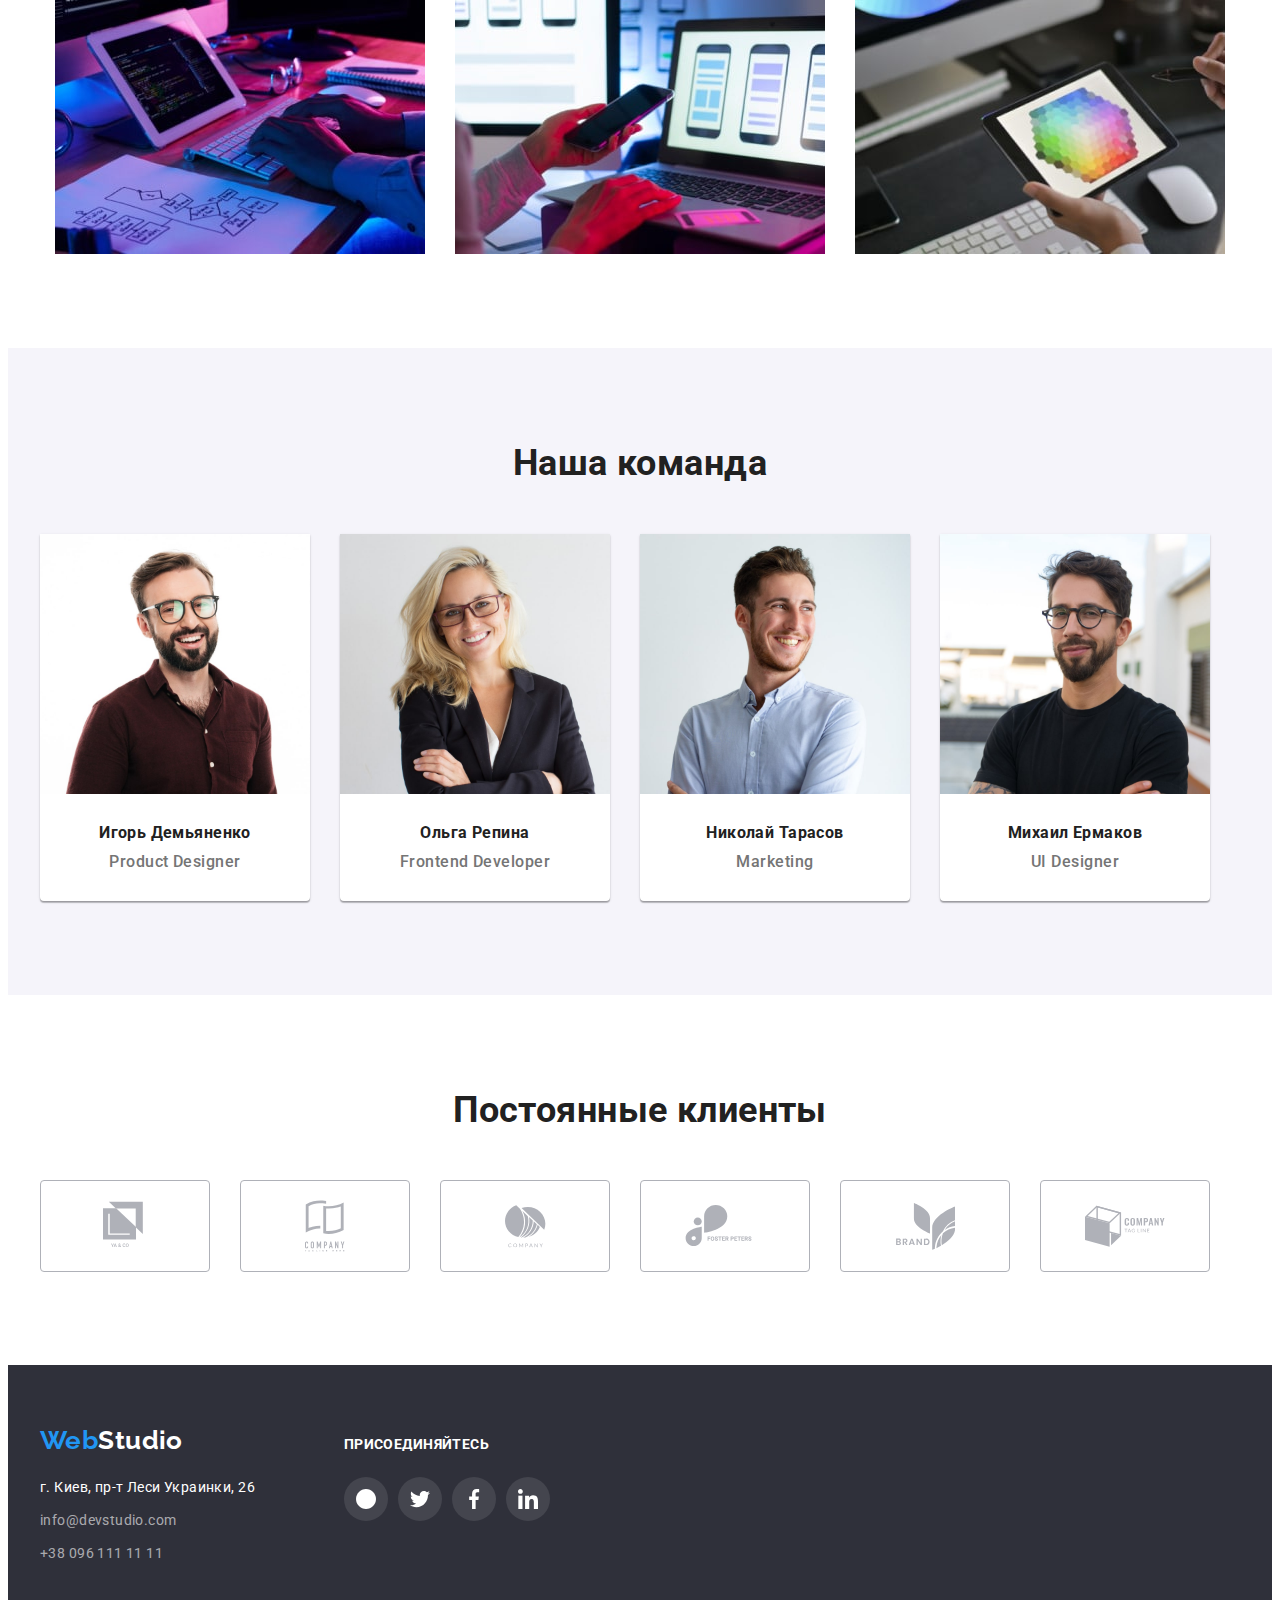
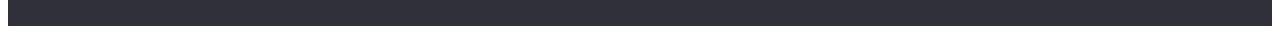
==== commit 4341318b: "footer svg added" ====
--- a/index.html
+++ b/index.html
@@ -141,7 +141,7 @@
                     <li class="client-list-item">
                         <a href="#" class="client-link">
                             <svg class="clients-icon" width="40" height="52">
-                                <use href="./images/main-sprites.svg#icon-clients-logo2" ></use>
+                                <use href="./images/main-sprites.svg#icon-clients-logo2"></use>
                             </svg>
                         </a>
                     </li>
@@ -162,7 +162,7 @@
                     <li class="client-list-item">
                         <a href="#" class="client-link">
                             <svg class="clients-icon" width="59" height="47">
-                                <use href="./images/main-sprites.svg#icon-clients-logo5" ></use>
+                                <use href="./images/main-sprites.svg#icon-clients-logo5"></use>
                             </svg>
                         </a>
                     </li>
@@ -182,18 +182,57 @@
 
     <!--footer-->
     <footer class="footer">
-        <div class="container">
-            <a href="./index.html" class="site-nav-logo"><span class="current">Web</span>Studio</a>
-            <address class="footer-adress fontstyle-norm">
-                <p class="footer-mainaddress">г. Киев, пр-т Леси Украинки, 26</p>
-                <ul class="footer-address-list list">
-                    <li><a href="mailto:info@devstudio.com">info@devstudio.com</a></li>
-                    <li><a href="tel:+380961111111">+38 096 111 11 11</a></li>
-                </ul>
-            </address>
+        <div class="container footer-container">
+
+            <div class="footer-address">
+                <a href="./index.html" class="site-nav-logo"><span class="current">Web</span>Studio</a>
+                <address class="footer-adress fontstyle-norm">
+                    <p class="footer-mainaddress">г. Киев, пр-т Леси Украинки, 26</p>
+                    <ul class="footer-address-list list">
+                        <li><a href="mailto:info@devstudio.com">info@devstudio.com</a></li>
+                        <li><a href="tel:+380961111111">+38 096 111 11 11</a></li>
+                    </ul>
+                </address>
+            </div>
+
+            <div class="footer-social">
+                <p class="action-text">ПРИСОЕДИНЯЙТЕСЬ</p>
+                <ul class="list social-list">
+                    <li class="social-item">
+                        <a href="#" class="social-link">
+                            <svg class="social-icon" width="20" height="20">
+                                <use href="./images/main-sprites.svg#icon-instagram"></use>
+                            </svg>
+                        </a>
+                    </li>
+
+                    <li class="social-item">
+                        <a href="#" class="social-link">
+                            <svg class="social-icon" width="20" height="20">
+                                <use href="./images/main-sprites.svg#icon-twitter"></use>
+                            </svg>
+                        </a>
+                    </li>
+                    <li class="social-item">
+                        <a href="#" class="social-link">
+                            <svg class="social-icon" width="20" height="20">
+                                <use href="./images/main-sprites.svg#icon-facebook"></use>
+                            </svg>
+                        </a>
+                    </li>
+                    <li class="social-item">
+                        <a href="#" class="social-link">
+                            <svg class="social-icon" width="20" height="20">
+                                <use href="./images/main-sprites.svg#icon-linkedin"></use>
+                            </svg>
+                        </a>
+                    </li>
+                </ul>
+            </div>
+
         </div>
+
     </footer>
-
 </body>
 
 </html>--- a/css/styles.css
+++ b/css/styles.css
@@ -12,6 +12,7 @@
   --third-bg-color: #F5F4FA;
   --hero-gredient: rgba(47, 48, 58, 0.4);
   --filter-btn-bg-color: #F5F4FA;
+  --icons-bg: rgba(255, 255, 255, 0.1);
 
   --border-color-portfolio: #EEEEEE;
 
@@ -115,8 +116,8 @@
 }
 
 /* header */
-.list a:hover,
-.list a:focus,
+.page-header .list a:hover,
+.page-header .list a:focus,
 .footer address a:hover,
 .footer address a:focus {
   color: var(--accent-color);
@@ -335,8 +336,7 @@
 
   width: 170px;
   height: 90px;
-  border: 1px solid var(--logo-color);
-  border-radius: 4px;
+
 }
 
 li.client-list-item:not(:last-child) {
@@ -350,14 +350,17 @@
   width: 100%;
   height: 100%;
   color: var(--logo-color);
-}
-
-.clients-icon {
+
+  border: 1px solid var(--logo-color);
+  border-radius: 4px;
+}
+
+svg.clients-icon {
   fill: currentColor;
 }
 
-.client-list-item:hover,
-.client-list-item:focus{
+a.client-link:hover,
+a.client-link:focus {
   color: var(--accent-color);
   border-color: var(--accent-color)
 }
@@ -378,14 +381,66 @@
   color: var(--address-color)
 }
 
-.footer .site-nav-logo {
-  margin-right: 0;
+.footer .site-nav-logo,
+.action-text {
   margin-bottom: 20px;
 }
 
 .footer-mainaddress,
 .footer-address-list li:first-child {
   margin-bottom: 9px;
+}
+
+.footer-container {
+  display: flex;
+  align-items: baseline;
+}
+
+.footer-address {
+  margin-right: 70px;
+}
+
+
+.footer-social{
+  width: 206px;
+}
+
+.action-text{
+  font-size: var(--normal-font-size);
+  font-weight: 700;
+}
+
+ul.social-list {
+  display: flex;
+}
+
+li.social-item:not(:last-child) {
+  margin-right: 10px;
+}
+
+li.social-item {
+  width: 44px;
+  height: 44px;
+}
+
+a.social-link {
+  display: flex;
+  align-items: center;
+  justify-content: center;
+  border-radius: 50%;
+  width: 100%;
+  height: 100%;
+  background-color: var(--icons-bg);
+  color: inherit;
+}
+
+a.social-link:hover,
+a.social-link:focus{
+  background-color: var(--accent-color);
+}
+
+svg.social-icon{
+ fill: currentColor;
 }
 
 /* portfolio styles */
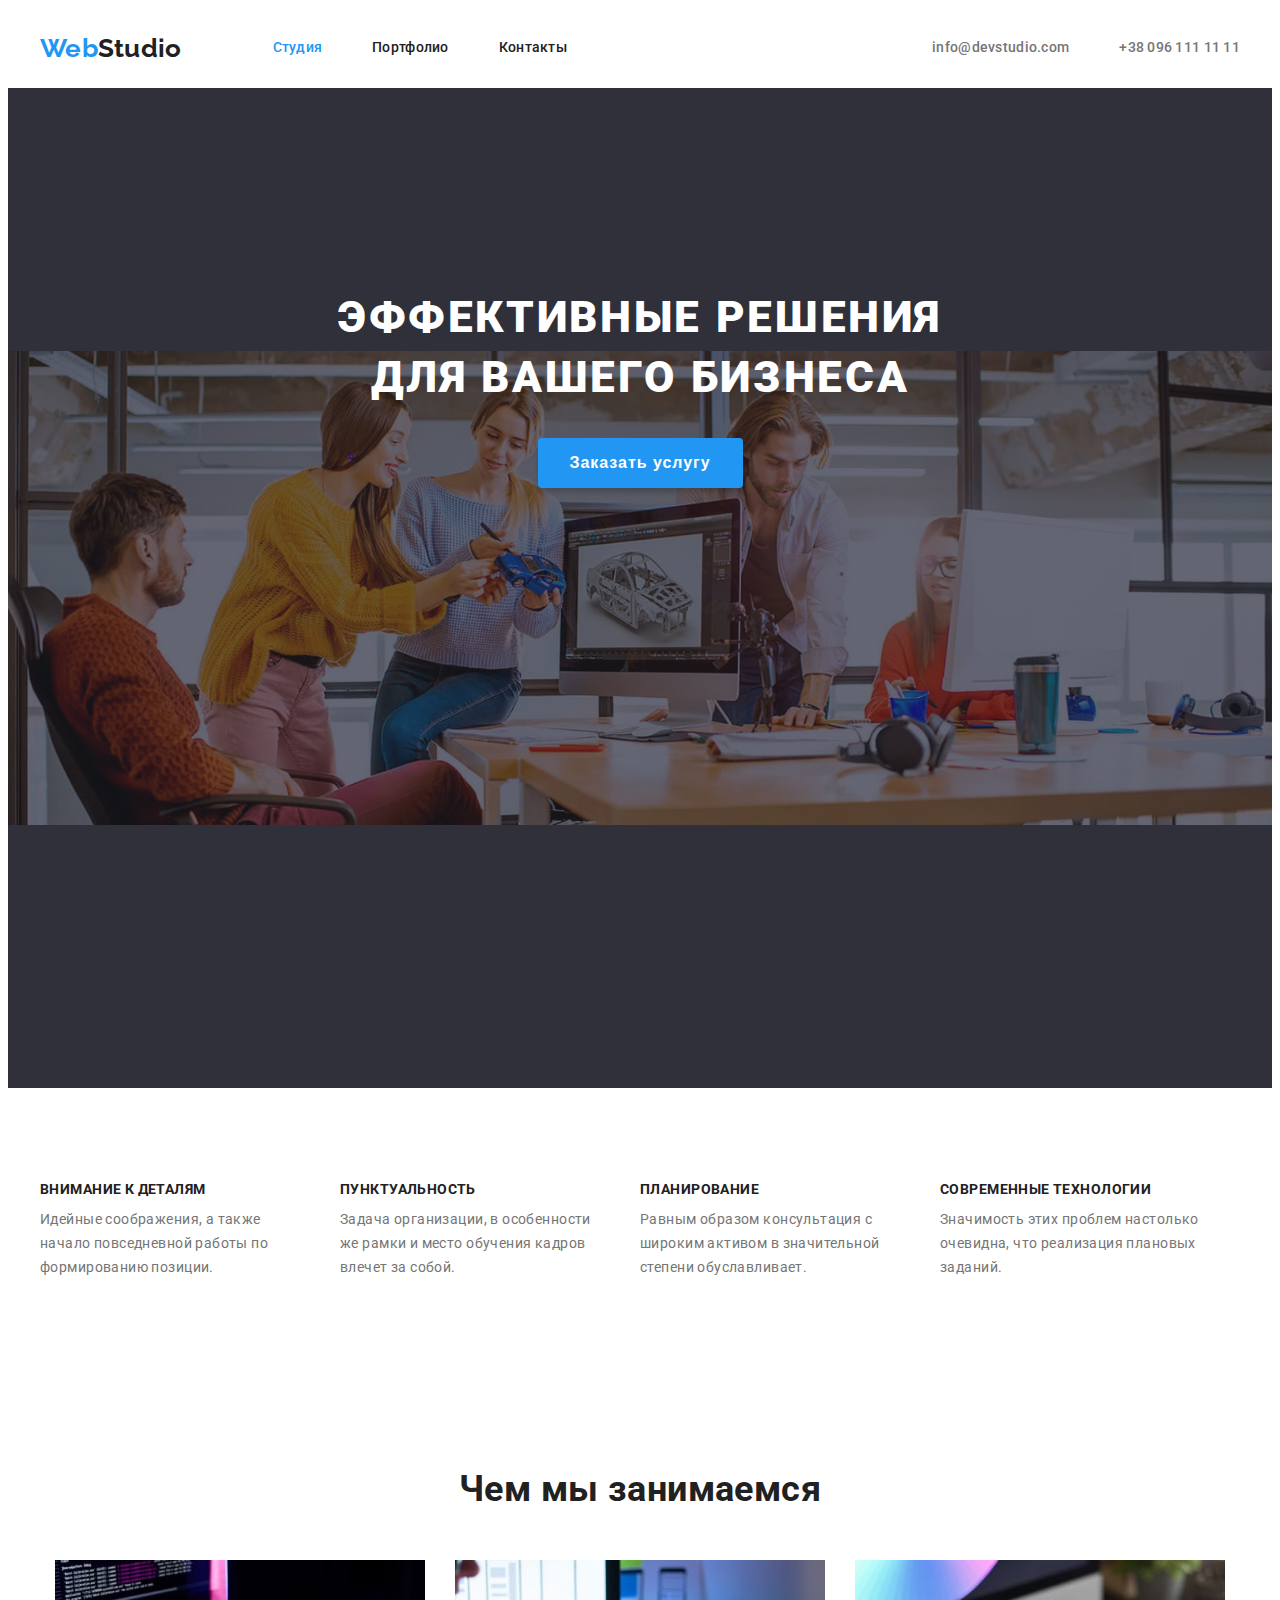
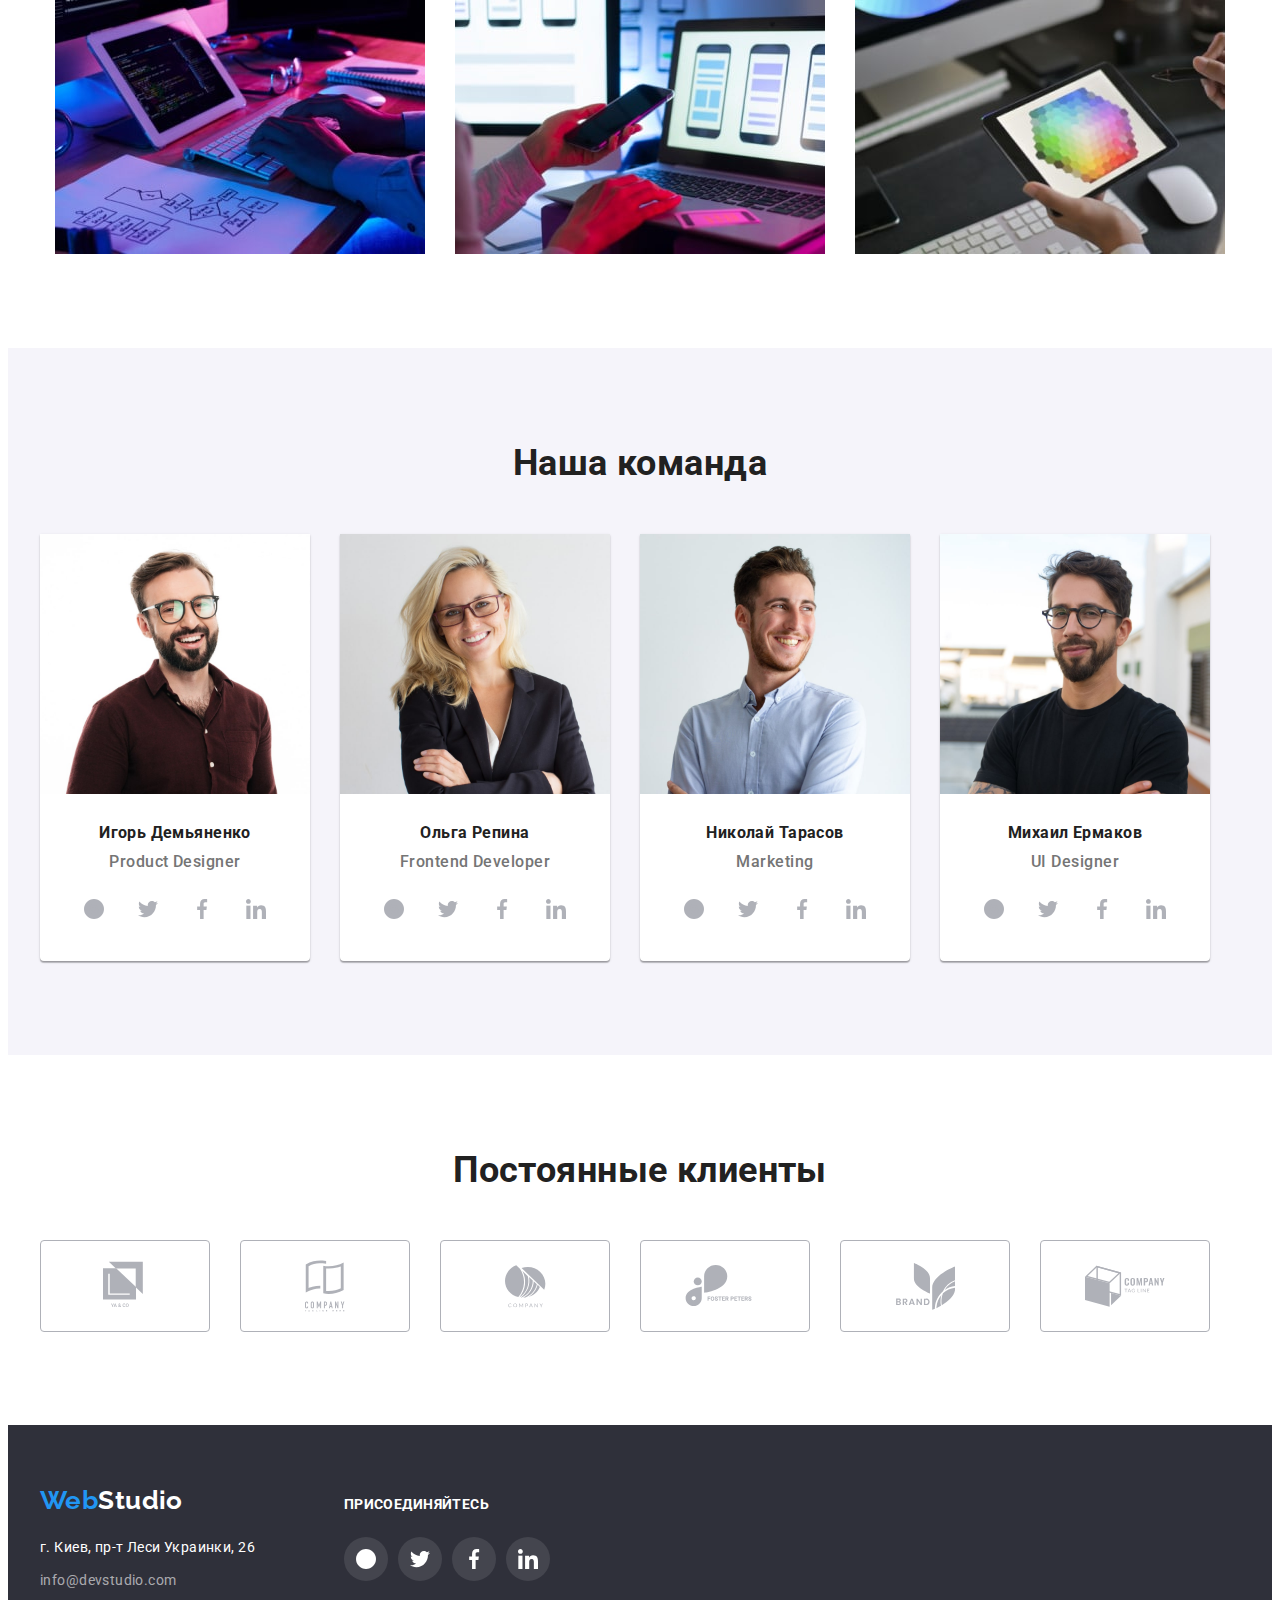
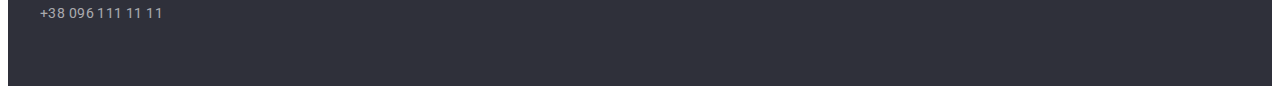
==== commit 8feac781: "added svg to our team" ====
--- a/index.html
+++ b/index.html
@@ -100,6 +100,37 @@
                         <div class="ourteam-text-block">
                             <h3 class="primary-textcolor title">Игорь Демьяненко </h3>
                             <p class="our-team-description" lang="en"> Product Designer </p>
+                            <ul class="list social-list">
+                                <li class="social-item">
+                                    <a href="#" class="social-link">
+                                        <svg class="social-icon" width="20" height="20">
+                                            <use href="./images/main-sprites.svg#icon-instagram"></use>
+                                        </svg>
+                                    </a>
+                                </li>
+
+                                <li class="social-item">
+                                    <a href="#" class="social-link">
+                                        <svg class="social-icon" width="20" height="20">
+                                            <use href="./images/main-sprites.svg#icon-twitter"></use>
+                                        </svg>
+                                    </a>
+                                </li>
+                                <li class="social-item">
+                                    <a href="#" class="social-link">
+                                        <svg class="social-icon" width="20" height="20">
+                                            <use href="./images/main-sprites.svg#icon-facebook"></use>
+                                        </svg>
+                                    </a>
+                                </li>
+                                <li class="social-item">
+                                    <a href="#" class="social-link">
+                                        <svg class="social-icon" width="20" height="20">
+                                            <use href="./images/main-sprites.svg#icon-linkedin"></use>
+                                        </svg>
+                                    </a>
+                                </li>
+                            </ul>
                         </div>
                     </li>
                     <li class="centered item">
@@ -107,6 +138,37 @@
                         <div class="ourteam-text-block">
                             <h3 class="primary-textcolor title">Ольга Репина </h3>
                             <p class="our-team-description" lang="en">Frontend Developer</p>
+                            <ul class="list social-list">
+                                <li class="social-item">
+                                    <a href="#" class="social-link">
+                                        <svg class="social-icon" width="20" height="20">
+                                            <use href="./images/main-sprites.svg#icon-instagram"></use>
+                                        </svg>
+                                    </a>
+                                </li>
+
+                                <li class="social-item">
+                                    <a href="#" class="social-link">
+                                        <svg class="social-icon" width="20" height="20">
+                                            <use href="./images/main-sprites.svg#icon-twitter"></use>
+                                        </svg>
+                                    </a>
+                                </li>
+                                <li class="social-item">
+                                    <a href="#" class="social-link">
+                                        <svg class="social-icon" width="20" height="20">
+                                            <use href="./images/main-sprites.svg#icon-facebook"></use>
+                                        </svg>
+                                    </a>
+                                </li>
+                                <li class="social-item">
+                                    <a href="#" class="social-link">
+                                        <svg class="social-icon" width="20" height="20">
+                                            <use href="./images/main-sprites.svg#icon-linkedin"></use>
+                                        </svg>
+                                    </a>
+                                </li>
+                            </ul>
                         </div>
                     </li>
                     <li class="centered item">
@@ -114,6 +176,37 @@
                         <div class="ourteam-text-block">
                             <h3 class="primary-textcolor title">Николай Тарасов </h3>
                             <p class="our-team-description" lang="en">Marketing </p>
+                            <ul class="list social-list">
+                                <li class="social-item">
+                                    <a href="#" class="social-link">
+                                        <svg class="social-icon" width="20" height="20">
+                                            <use href="./images/main-sprites.svg#icon-instagram"></use>
+                                        </svg>
+                                    </a>
+                                </li>
+
+                                <li class="social-item">
+                                    <a href="#" class="social-link">
+                                        <svg class="social-icon" width="20" height="20">
+                                            <use href="./images/main-sprites.svg#icon-twitter"></use>
+                                        </svg>
+                                    </a>
+                                </li>
+                                <li class="social-item">
+                                    <a href="#" class="social-link">
+                                        <svg class="social-icon" width="20" height="20">
+                                            <use href="./images/main-sprites.svg#icon-facebook"></use>
+                                        </svg>
+                                    </a>
+                                </li>
+                                <li class="social-item">
+                                    <a href="#" class="social-link">
+                                        <svg class="social-icon" width="20" height="20">
+                                            <use href="./images/main-sprites.svg#icon-linkedin"></use>
+                                        </svg>
+                                    </a>
+                                </li>
+                            </ul>
                         </div>
                     </li>
                     <li class="centered item">
@@ -121,6 +214,37 @@
                         <div class="ourteam-text-block">
                             <h3 class="primary-textcolor title">Михаил Ермаков</h3>
                             <p class="our-team-description" lang="en">UI Designer</p>
+                            <ul class="list social-list">
+                                <li class="social-item">
+                                    <a href="#" class="social-link">
+                                        <svg class="social-icon" width="20" height="20">
+                                            <use href="./images/main-sprites.svg#icon-instagram"></use>
+                                        </svg>
+                                    </a>
+                                </li>
+
+                                <li class="social-item">
+                                    <a href="#" class="social-link">
+                                        <svg class="social-icon" width="20" height="20">
+                                            <use href="./images/main-sprites.svg#icon-twitter"></use>
+                                        </svg>
+                                    </a>
+                                </li>
+                                <li class="social-item">
+                                    <a href="#" class="social-link">
+                                        <svg class="social-icon" width="20" height="20">
+                                            <use href="./images/main-sprites.svg#icon-facebook"></use>
+                                        </svg>
+                                    </a>
+                                </li>
+                                <li class="social-item">
+                                    <a href="#" class="social-link">
+                                        <svg class="social-icon" width="20" height="20">
+                                            <use href="./images/main-sprites.svg#icon-linkedin"></use>
+                                        </svg>
+                                    </a>
+                                </li>
+                            </ul>
                         </div>
                     </li>
                 </ul>
--- a/css/styles.css
+++ b/css/styles.css
@@ -302,6 +302,8 @@
 .ourteam-text-block {
   padding-top: 30px;
   padding-bottom: 30px;
+  padding-left: 32px;
+  padding-right: 32px;
 }
 
 .our-team .item:not(:last-child) {
@@ -319,6 +321,7 @@
   font-weight: 500;
   line-height: 1.19;
   letter-spacing: 0.03em;
+  margin-bottom: 16px;
 }
 
 /* clients */
@@ -401,11 +404,11 @@
 }
 
 
-.footer-social{
+.footer-social {
   width: 206px;
 }
 
-.action-text{
+.action-text {
   font-size: var(--normal-font-size);
   font-weight: 700;
 }
@@ -431,16 +434,26 @@
   width: 100%;
   height: 100%;
   background-color: var(--icons-bg);
-  color: inherit;
 }
 
 a.social-link:hover,
-a.social-link:focus{
+a.social-link:focus {
   background-color: var(--accent-color);
 }
 
-svg.social-icon{
- fill: currentColor;
+.our-team a.social-link {
+  color: var(--logo-color)
+}
+
+.our-team a.social-link:hover,
+.our-team a.social-link:focus {
+  color: var(--whitecolor);
+}
+
+
+
+svg.social-icon {
+  fill: currentColor;
 }
 
 /* portfolio styles */
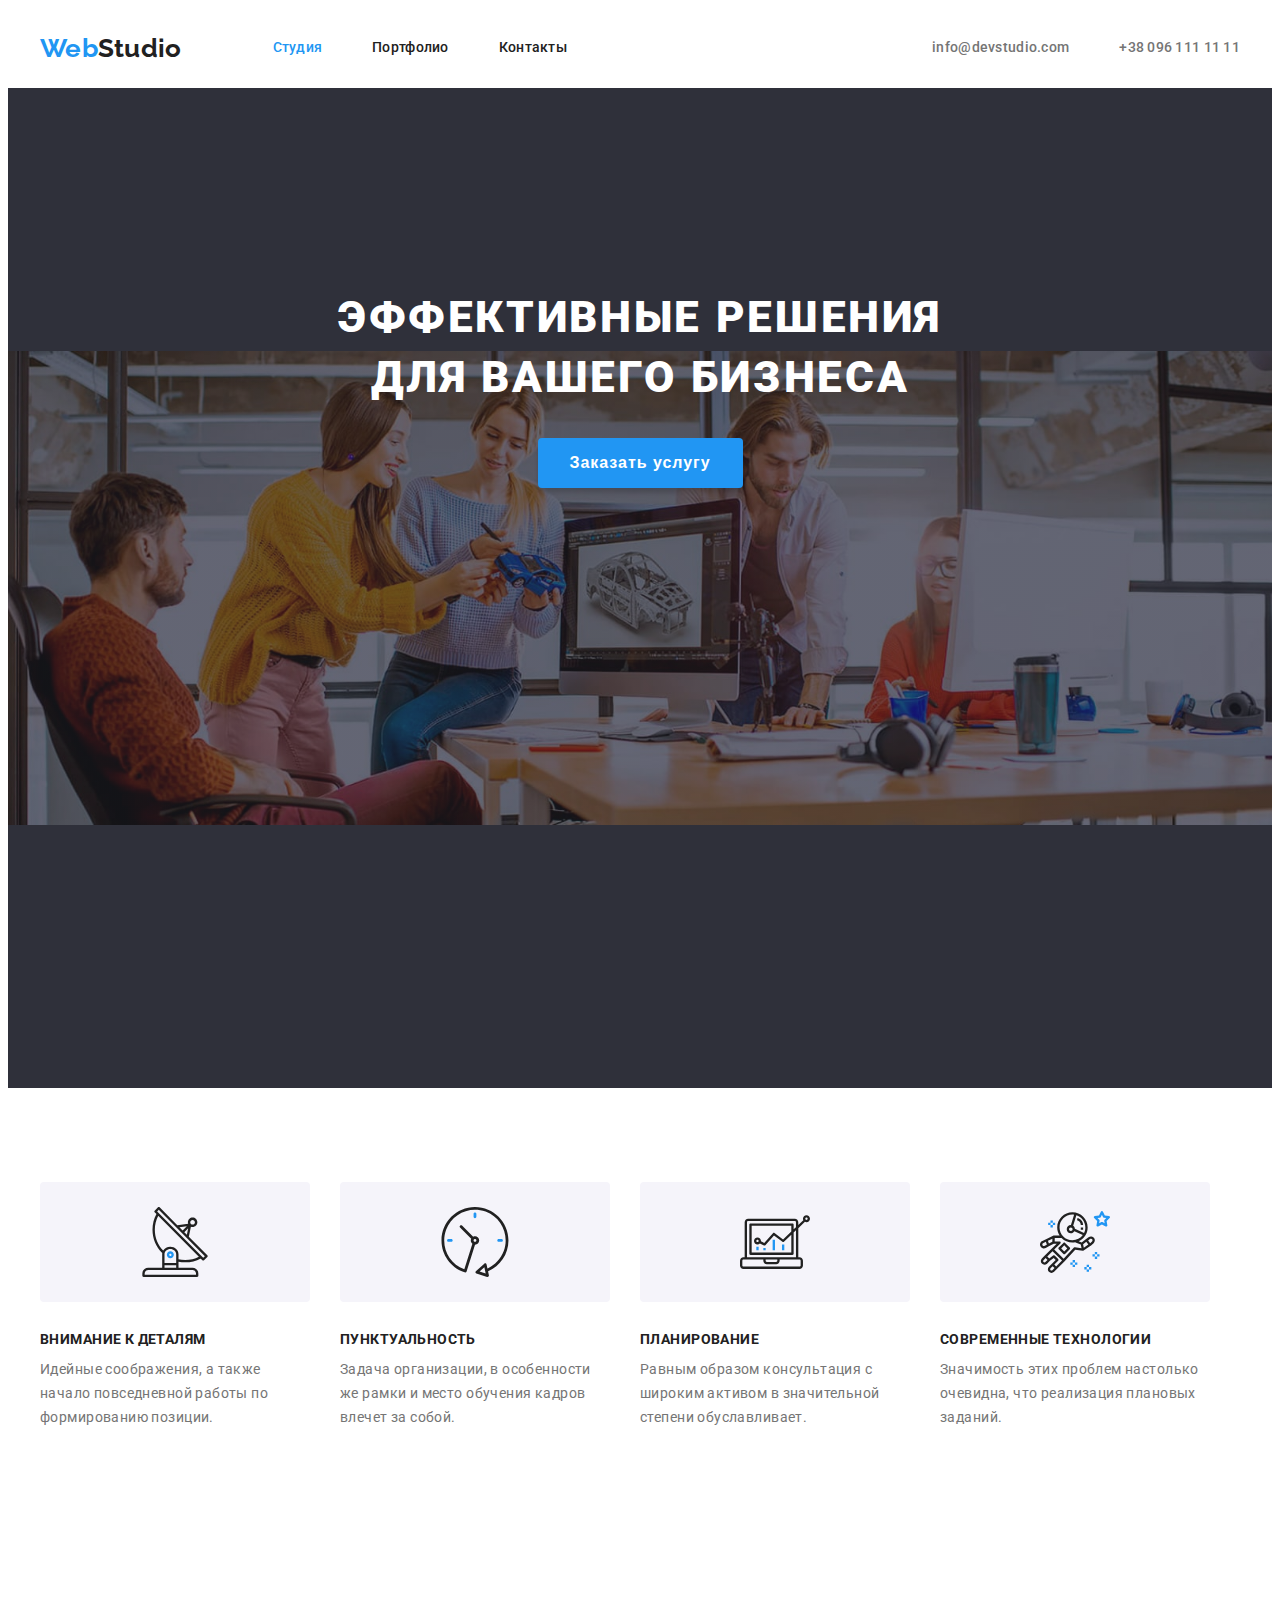
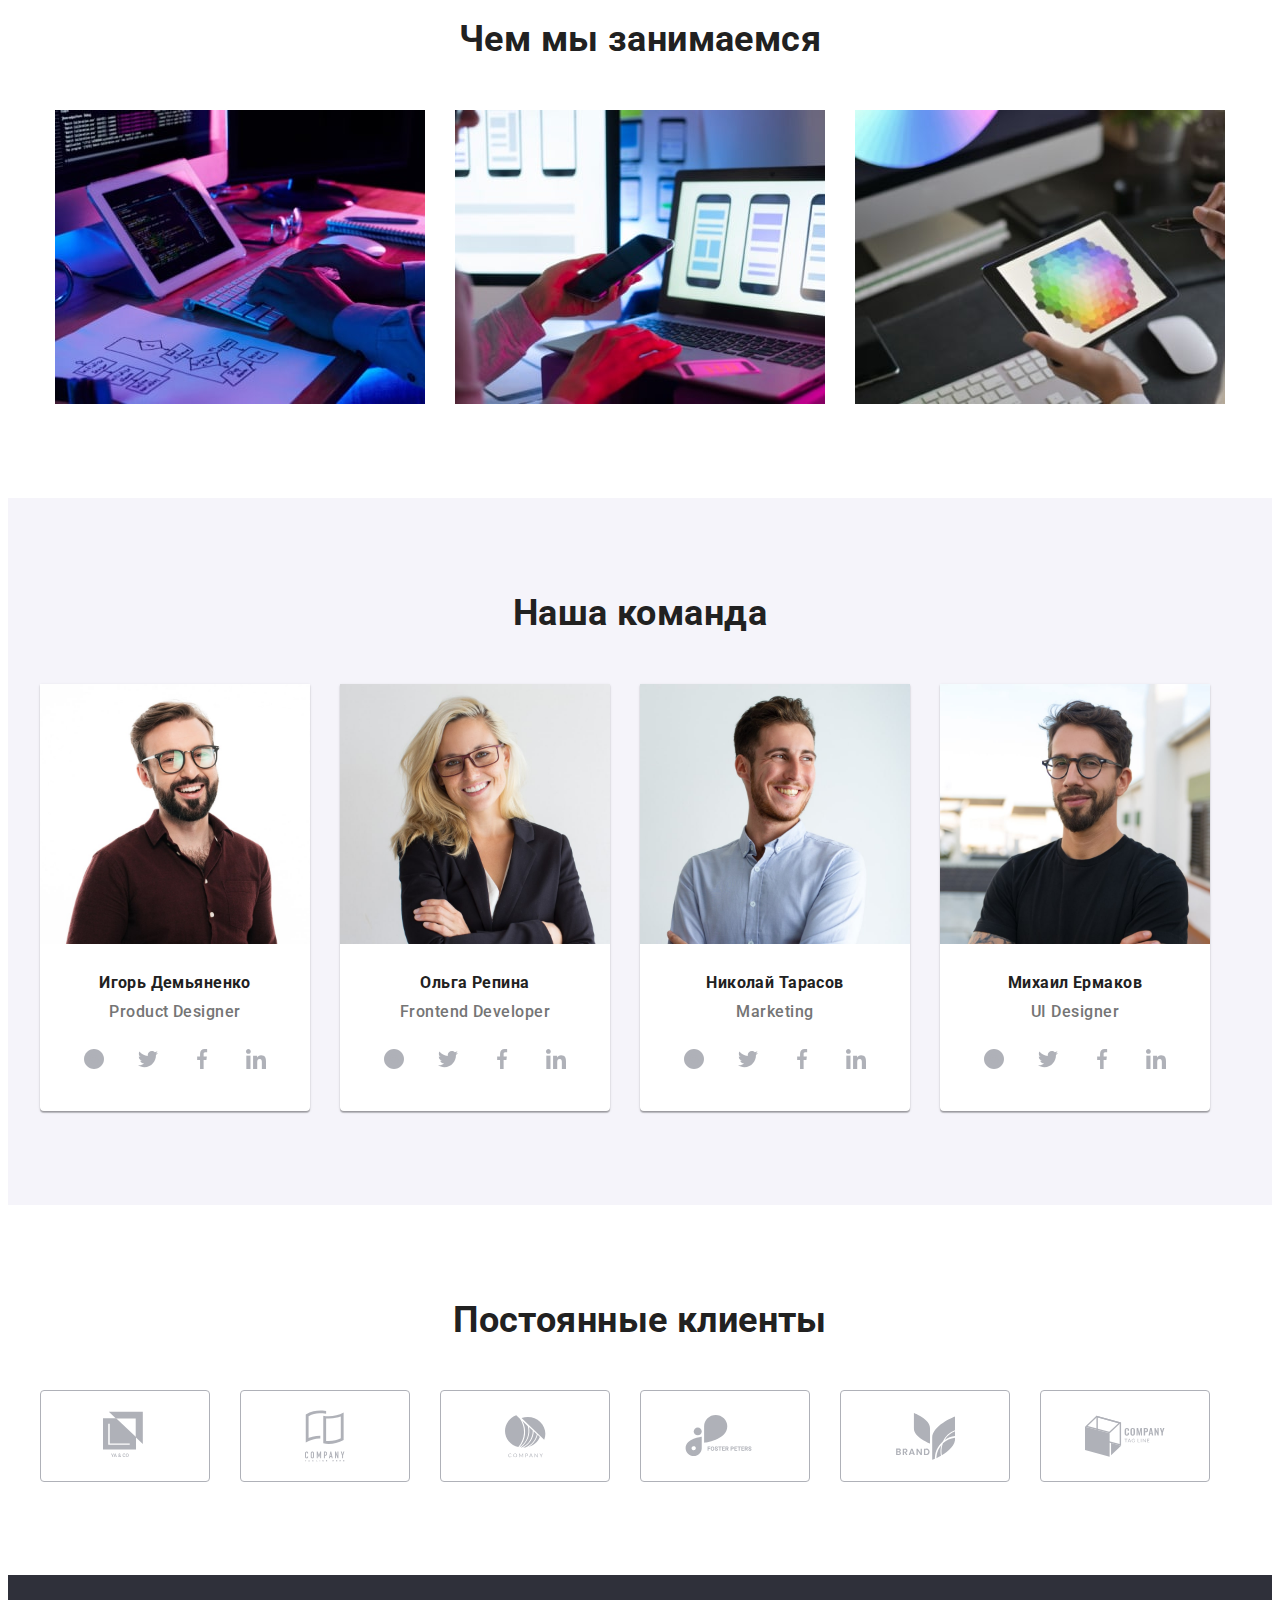
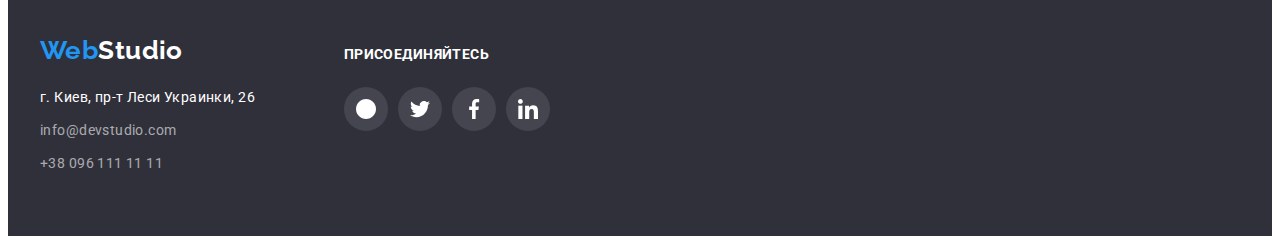
==== commit 1f221022: "svg added to advantages" ====
--- a/index.html
+++ b/index.html
@@ -56,18 +56,38 @@
                 <h2 class="primary-textcolor title">Преимущества</h2>
                 <ul class="list advantages-list">
                     <li class="item item-details">
+                        <div class="advantages-logos">
+                            <svg class="advantages-logos-item" width="70" height="70">
+                                <use href="./images/main-sprites.svg#icon-advantages-antenna"></use>
+                            </svg>
+                        </div>
                         <h3 class="advantages-title primary-textcolor">Внимание к деталям</h3>
                         <p>Идейные соображения, а также начало повседневной работы по формированию позиции.</p>
                     </li>
                     <li class="item item-punktuality">
+                        <div class="advantages-logos">
+                            <svg class="advantages-logos-item" width="70" height="70">
+                                <use href="./images/main-sprites.svg#icon-advantages-clock"></use>
+                            </svg>
+                        </div>
                         <h3 class="advantages-title primary-textcolor"> Пунктуальность</h3>
                         <p>Задача организации, в особенности же рамки и место обучения кадров влечет за собой.</p>
                     </li>
                     <li class="item item-planning">
+                        <div class="advantages-logos">
+                            <svg class="advantages-logos-item" width="70" height="70">
+                                <use href="./images/main-sprites.svg#icon-advantages-diagram"></use>
+                            </svg>
+                        </div>
                         <h3 class="advantages-title primary-textcolor">Планирование</h3>
                         <p>Равным образом консультация с широким активом в значительной степени обуславливает.</p>
                     </li>
                     <li class="item item-moderntech">
+                        <div class="advantages-logos">
+                            <svg class="advantages-logos-item" width="70" height="70">
+                                <use href="./images/main-sprites.svg#icon-advantages-astronaut"></use>
+                            </svg>
+                        </div>
                         <h3 class="advantages-title primary-textcolor">Современные технологии</h3>
                         <p>Значимость этих проблем настолько очевидна, что реализация плановых заданий.</p>
                     </li>
--- a/css/styles.css
+++ b/css/styles.css
@@ -264,6 +264,17 @@
   margin-left: 30px;
 }
 
+.advantages-logos{
+  display: flex;
+  align-items: center;
+  justify-content: center;
+  width: 100%;
+  height: 120px;
+  background-color: var(--third-bg-color);
+  border-radius: 4px;
+  margin-bottom: 30px;
+}
+
 /* what we do section*/
 .what-we-do .list {
   display: flex;
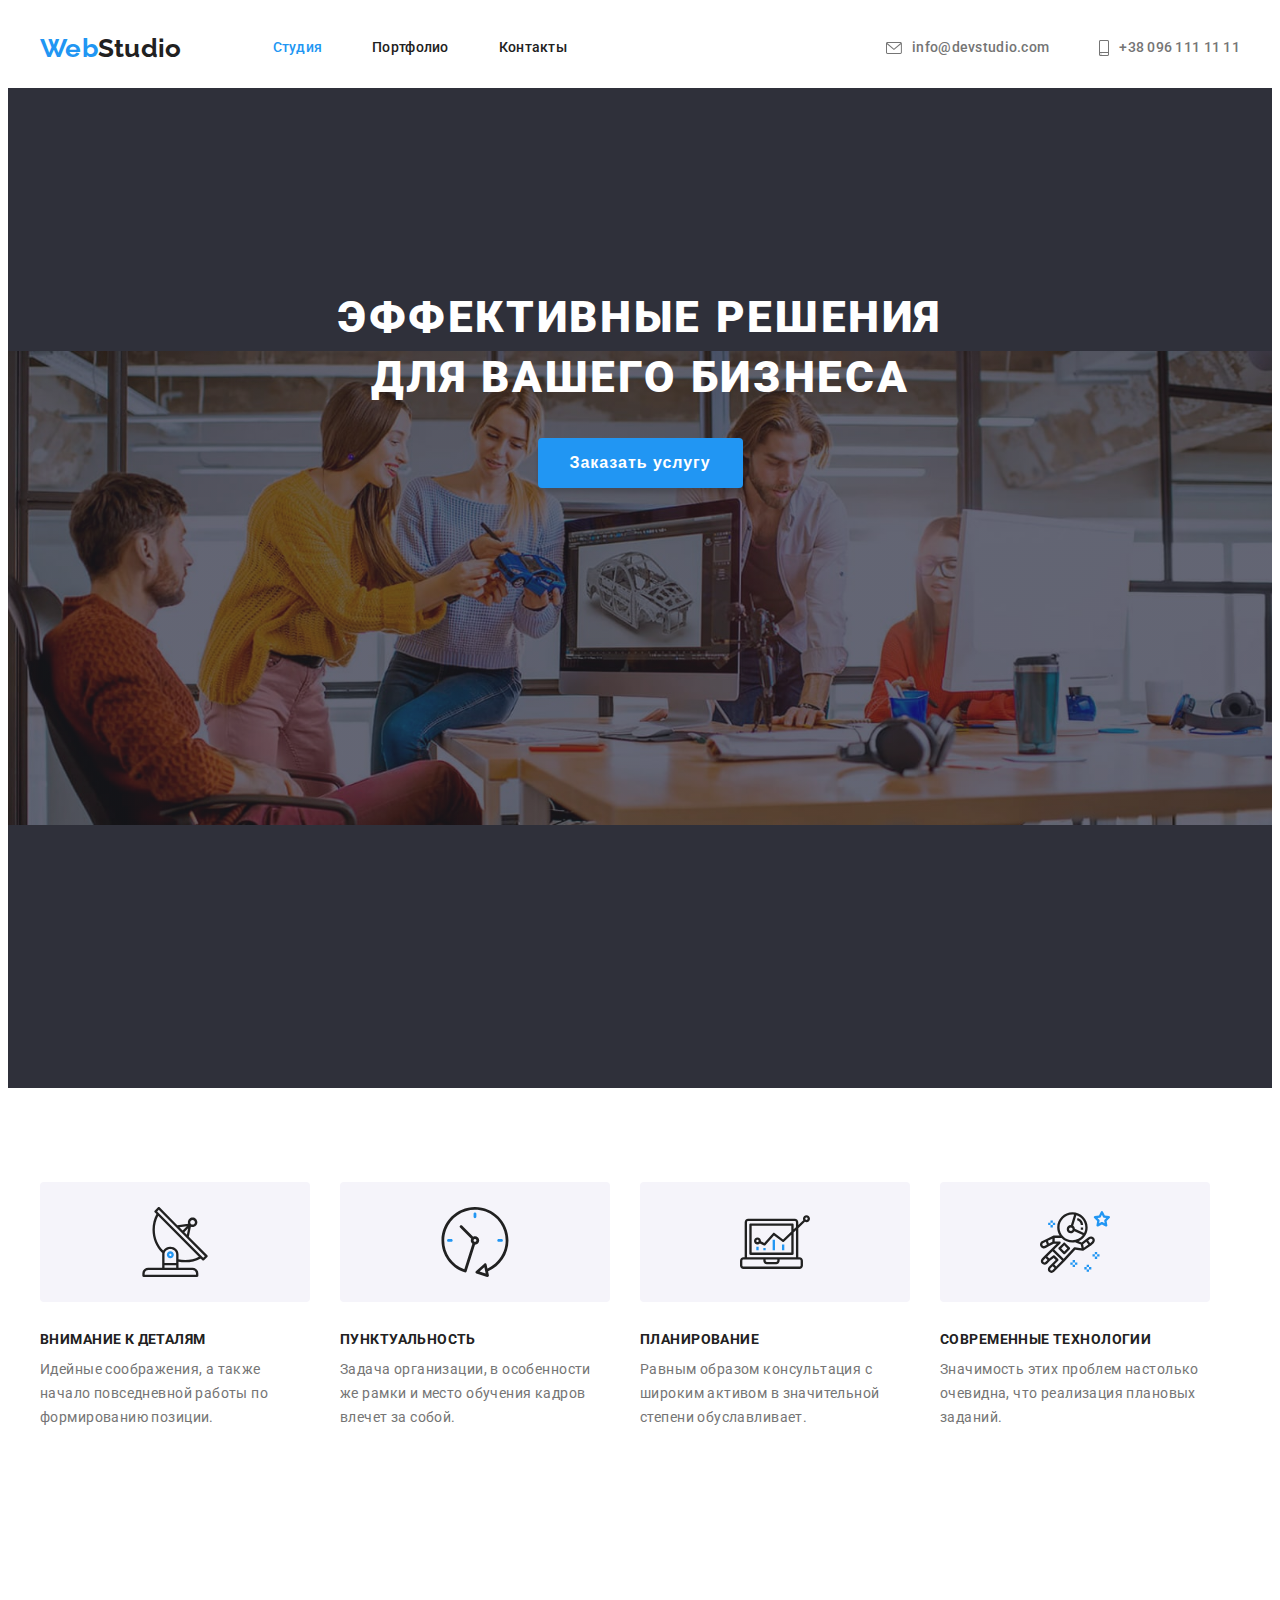
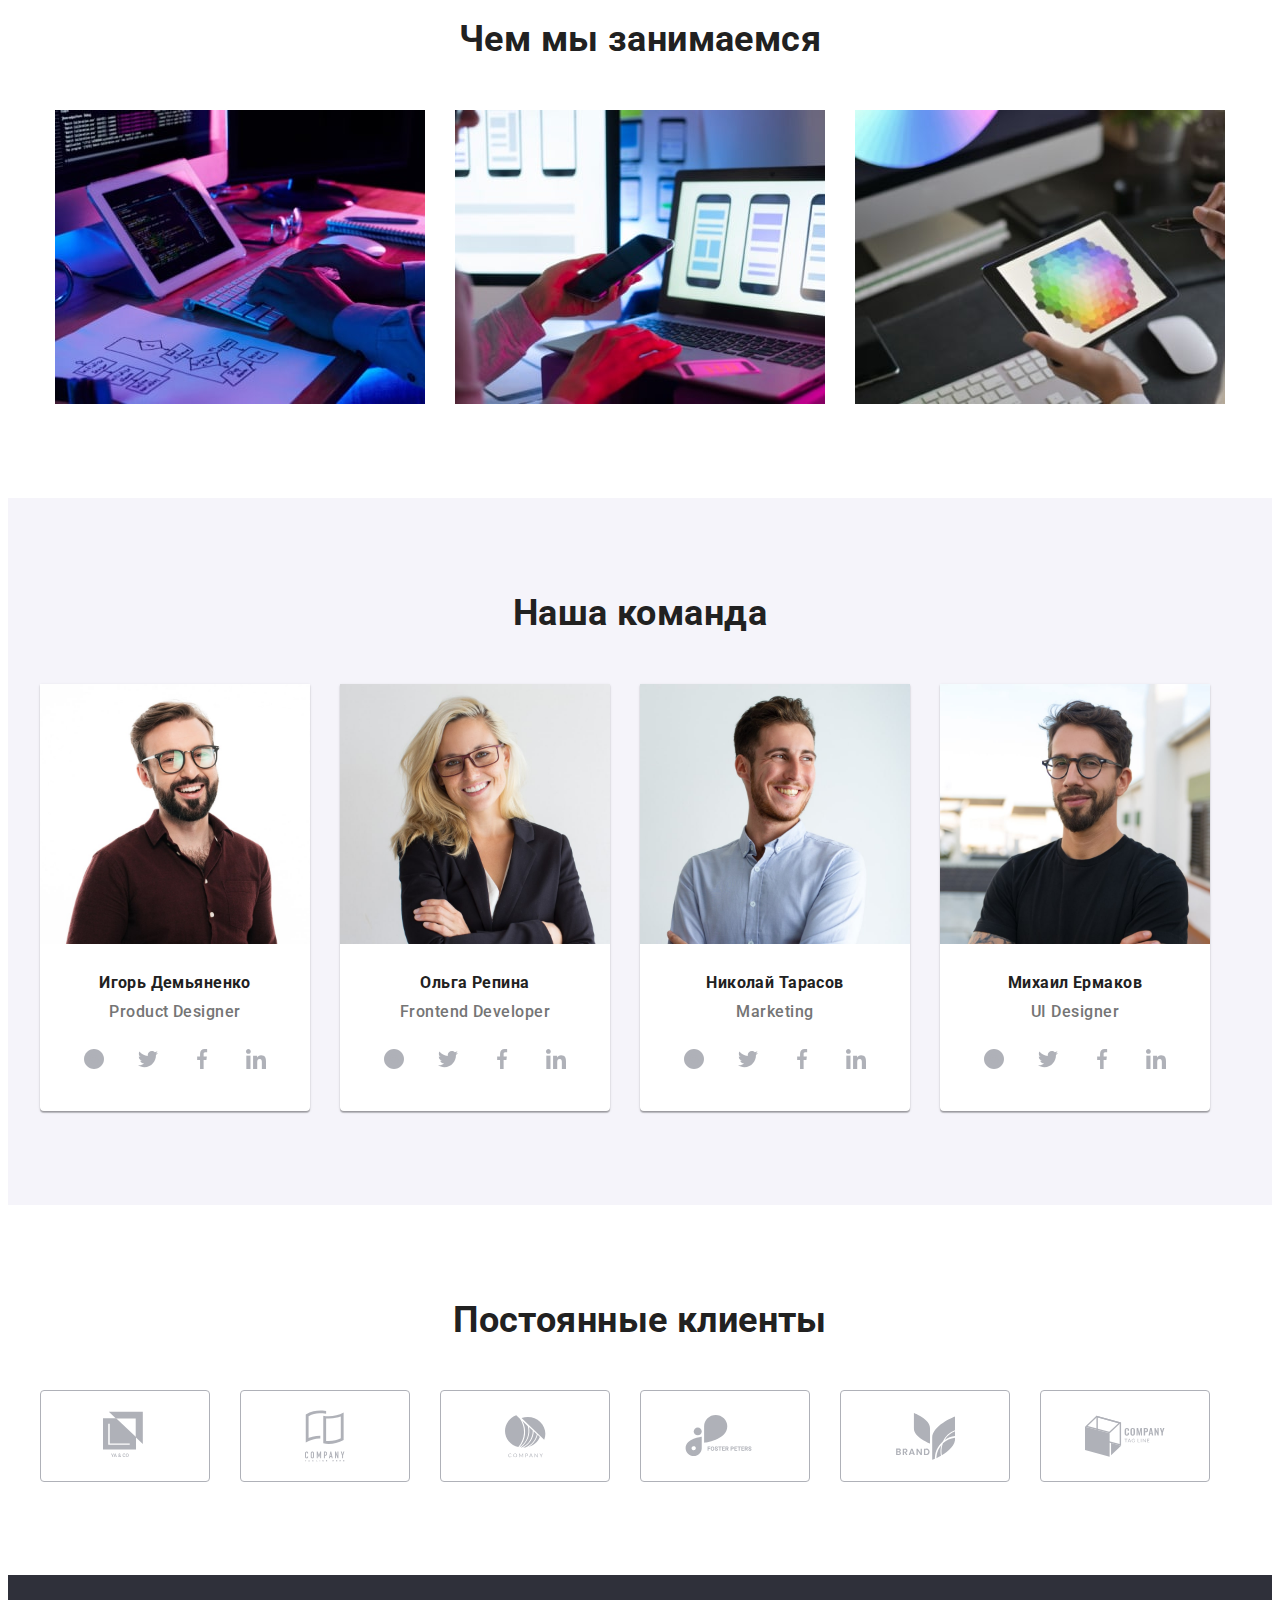
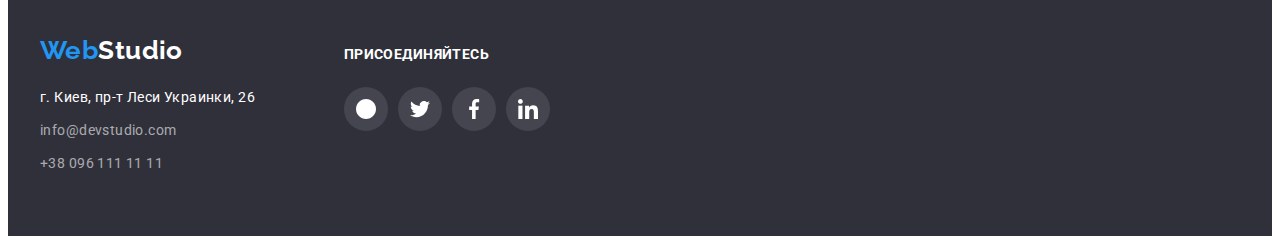
==== commit bc55300c: "added svg to header" ====
--- a/index.html
+++ b/index.html
@@ -29,10 +29,21 @@
                 </ul>
                 <!--contacts-->
                 <ul class="contacts list">
-                    <li class="item"><a class="link sitecolor mail"
-                            href="mailto:info@devstudio.com">info@devstudio.com</a>
-                    </li>
-                    <li class="item"><a class="link sitecolor phone" href="tel:+380961111111">+38 096 111 11 11</a></li>
+                    <li class="item"><a class="link sitecolor mail" href="mailto:info@devstudio.com">
+                            <svg class="contacts-logo" width="16" height="12">
+                                <use href="./images/main-sprites.svg#icon-header-envelope"></use>
+                            </svg>
+                            info@devstudio.com
+                        </a>
+                    </li>
+                    <li class="item">
+                        <a class="link sitecolor phone" href="tel:+380961111111">
+                            <svg class="contacts-logo" width="10" height="16">
+                                <use href="./images/main-sprites.svg#icon-header-smartphone"></use>
+                            </svg>
+                            +38 096 111 11 11
+                        </a>
+                    </li>
                 </ul>
             </nav>
         </div>
--- a/css/styles.css
+++ b/css/styles.css
@@ -142,7 +142,8 @@
 } */
 
 .site-nav .link {
-  display: block;
+  display: flex;
+  align-items: center;
   padding-top: 32px;
   padding-bottom: 32px;
 }
@@ -180,6 +181,11 @@
   font-weight: 500;
   line-height: 1.14;
   letter-spacing: 0.02em;
+}
+
+.contacts-logo{
+  margin-right: 10px;
+  fill: currentColor;
 }
 
 /* hero */
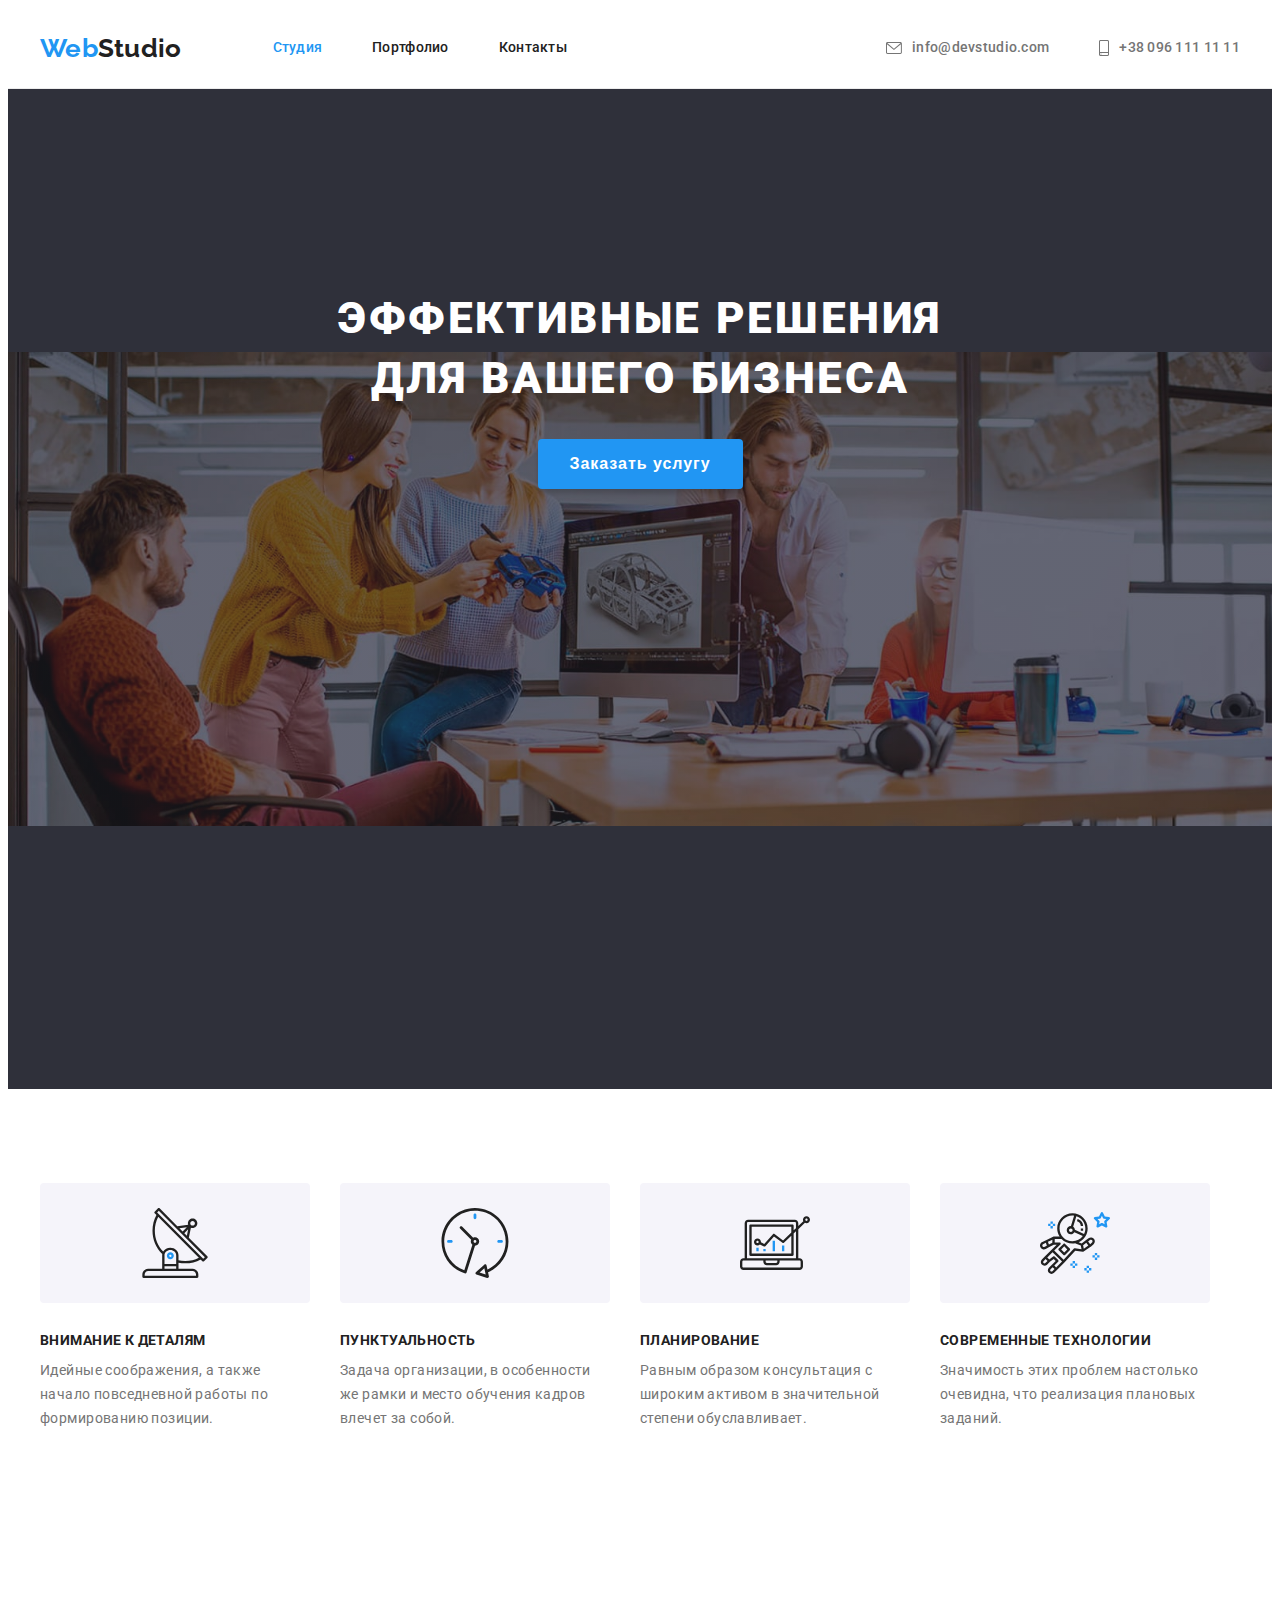
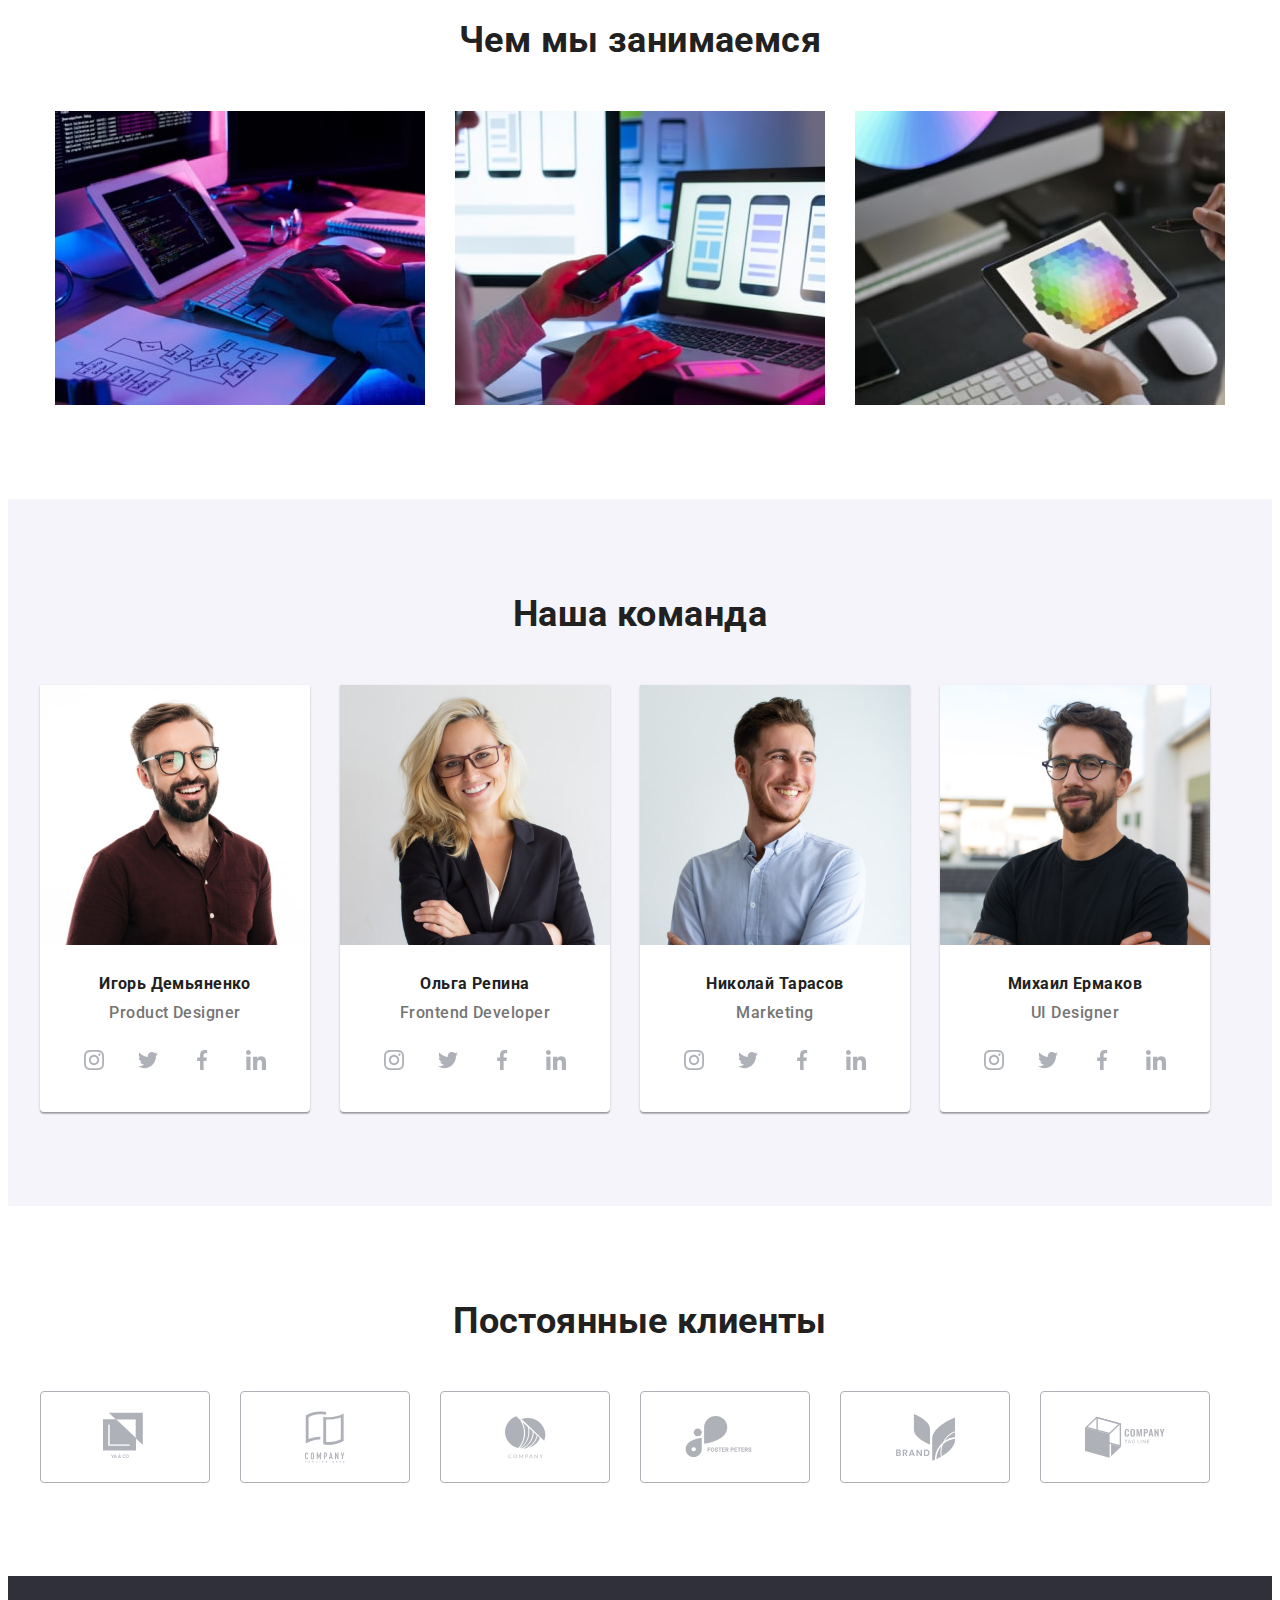
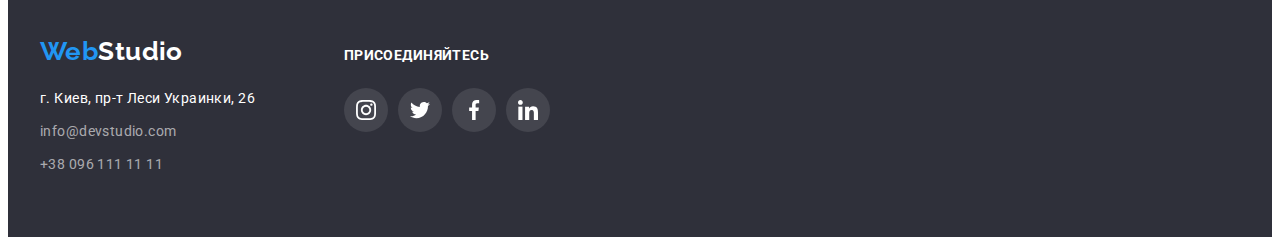
==== commit 629d750b: "insta logo fixed" ====
--- a/index.html
+++ b/index.html
@@ -135,7 +135,7 @@
                                 <li class="social-item">
                                     <a href="#" class="social-link">
                                         <svg class="social-icon" width="20" height="20">
-                                            <use href="./images/main-sprites.svg#icon-instagram"></use>
+                                            <use href="./images/main-sprites.svg#icon-insta"></use>
                                         </svg>
                                     </a>
                                 </li>
@@ -173,7 +173,7 @@
                                 <li class="social-item">
                                     <a href="#" class="social-link">
                                         <svg class="social-icon" width="20" height="20">
-                                            <use href="./images/main-sprites.svg#icon-instagram"></use>
+                                            <use href="./images/main-sprites.svg#icon-insta"></use>
                                         </svg>
                                     </a>
                                 </li>
@@ -211,7 +211,7 @@
                                 <li class="social-item">
                                     <a href="#" class="social-link">
                                         <svg class="social-icon" width="20" height="20">
-                                            <use href="./images/main-sprites.svg#icon-instagram"></use>
+                                            <use href="./images/main-sprites.svg#icon-insta"></use>
                                         </svg>
                                     </a>
                                 </li>
@@ -249,7 +249,7 @@
                                 <li class="social-item">
                                     <a href="#" class="social-link">
                                         <svg class="social-icon" width="20" height="20">
-                                            <use href="./images/main-sprites.svg#icon-instagram"></use>
+                                            <use href="./images/main-sprites.svg#icon-insta"></use>
                                         </svg>
                                     </a>
                                 </li>
@@ -356,7 +356,7 @@
                     <li class="social-item">
                         <a href="#" class="social-link">
                             <svg class="social-icon" width="20" height="20">
-                                <use href="./images/main-sprites.svg#icon-instagram"></use>
+                                <use href="./images/main-sprites.svg#icon-insta"></use>
                             </svg>
                         </a>
                     </li>
--- a/css/styles.css
+++ b/css/styles.css
@@ -19,6 +19,8 @@
   --normal-font-size: 14px;
 
   --logo-color: #AFB1B8;
+  
+  --header-border-color: #ECECEC;
 
 }
 
@@ -116,6 +118,10 @@
 }
 
 /* header */
+.page-header{
+  border-bottom: 1px solid var(--header-border-color) ;
+}
+
 .page-header .list a:hover,
 .page-header .list a:focus,
 .footer address a:hover,
